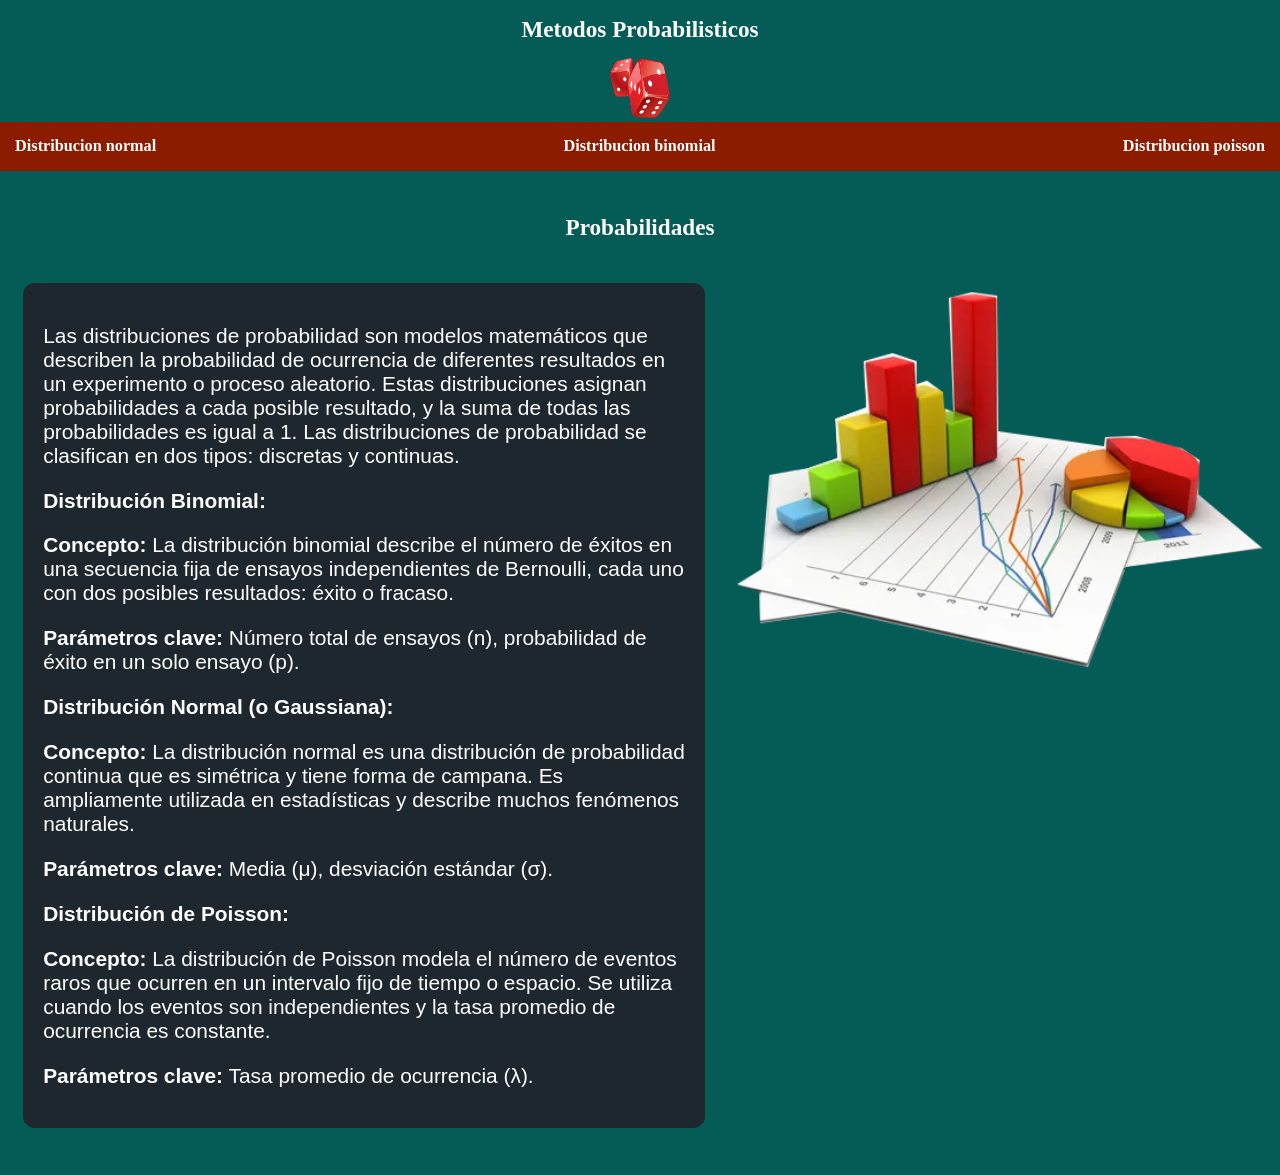
==== index.html @ 98643dde "Add files via upload" ====
<!DOCTYPE html>
<html lang="en">
<head>
    <meta charset="UTF-8">
    <meta name="viewport" content="width=device-width, initial-scale=1.0">
    <title>Inicio</title>
    <link href="https://fonts.googleapis.com/css2?family=Krub:wght@400;700&display=swap" rel="stylesheet">
    <link rel="stylesheet" href="css/normalize.css">
    <link href="css/styles.css" rel="stylesheet">

</head>

<body>
    <header>

        <h1>Metodos Probabilisticos</h1> 
        <a class="titulo" href="inicio.html">
            <img src="images/pngwing.com.png" height="60px" width="60px"></a>
    </header>

    <nav class="navegacion">
        <a  href="normal.html">Distribucion normal</a>
        <a  href="binomial.html">Distribucion binomial</a>
        <a  href="poisson.html">Distribucion poisson</a>

    </nav>

    <main class="contenedor">
        <h2>Probabilidades</h2>

    <div class="contenido">
        <div class="contenido__division" style="background-color: #1e272e; color: #ffffff; padding: 20px; margin-bottom: 4rem; border-radius: 1rem;">
            <p>Las distribuciones de probabilidad son modelos matemáticos que describen la probabilidad de ocurrencia de diferentes resultados en un experimento o proceso aleatorio. Estas distribuciones asignan probabilidades a cada posible resultado, y la suma de todas las probabilidades es igual a 1. Las distribuciones de probabilidad se clasifican en dos tipos: discretas y continuas.</p>
        
            <p><strong>Distribución Binomial:</strong></p>
            <p><strong>Concepto:</strong> La distribución binomial describe el número de éxitos en una secuencia fija de ensayos independientes de Bernoulli, cada uno con dos posibles resultados: éxito o fracaso.</p>
            <p><strong>Parámetros clave:</strong> Número total de ensayos (n), probabilidad de éxito en un solo ensayo (p).</p>
        
            <p><strong>Distribución Normal (o Gaussiana):</strong></p>
            <p><strong>Concepto:</strong> La distribución normal es una distribución de probabilidad continua que es simétrica y tiene forma de campana. Es ampliamente utilizada en estadísticas y describe muchos fenómenos naturales.</p>
            <p><strong>Parámetros clave:</strong> Media (μ), desviación estándar (σ).</p>
        
            <p><strong>Distribución de Poisson:</strong></p>
            <p><strong>Concepto:</strong> La distribución de Poisson modela el número de eventos raros que ocurren en un intervalo fijo de tiempo o espacio. Se utiliza cuando los eventos son independientes y la tasa promedio de ocurrencia es constante.</p>
            <p><strong>Parámetros clave:</strong> Tasa promedio de ocurrencia (λ).</p>
        </div>
        
        <img class="imagen__contenido" src="images/image.png" alt="imagen de probabilidad" height="400px" width="400px"  >
    </div>
</main>

    
</body>
</html>
---- css/styles.css ----
:root{
    --blanco:#ffffff;
}
header
{
    text-align: center;
    color: var(--blanco);
}


.navegacion{
    display: flex;
    justify-content: space-between;
    background-color: rgb(139, 28, 0);
}
a{
    color: var(--blanco);
    text-decoration: none;
    font-size: 1.4rem;
    font-weight: bold;
    padding: 1.3rem;
}
.navegacion a:hover{
    background-color: rgb(17, 60, 155);

}

*, *:before, *:after {
    box-sizing: inherit;
}
html{
    background-color: rgb(5, 92, 87);
    box-sizing: border-box;
    font-size: 72.5%; 
}
.contenedor{
    max-width: 120rem;
    margin: 0 auto;
}
h2{
    padding: 2rem;
    text-align: center;
    color: var(--blanco);
    font-size: 2rem;
    font-weight: bold;
}
p{
    font-size: 1.8rem;
    font-family: Arial, Helvetica, sans-serif;
}
.imagen__contenido{
    width: 100%;
}
.interme{
    position: relative;
    margin-bottom: 2rem;
}
.contenido{
    display: grid;
    grid-template-columns: repeat(2, auto);
}
@media (min-width: 768px){
    .contenido{
        grid-template-columns: repeat(1, 1fr);
        column-gap: 2rem;
    }
}
.imagen__contenido{
    grid-row: 1 / 2;
}
.contenido{
    margin-left: 2rem;
}
@media (min-width:768px){
    .imagen__contenido{
        grid-column:2 / 3 ;
    }
}

/* NORMAL */
.sombra{
    box-shadow: 0px 5px 15px 0px;
    border-radius: 1rem;
    margin: 0 auto;
    max-width: 50%;
}
.sombra h3{
    text-align: center;
    padding: 2rem;
    font-size: 2rem;
}

.normal{
    background-color: #fff;
    border-radius: 8px;
    box-shadow: 0 2px 4px rgba(0, 0, 0, 0.1);
    padding: 20px;
    text-align: center;

}
.normalcon{
    margin: 15px 0;
    line-height: 1.5;
}

#calculadora-normal {
    padding: 1rem;
    margin-bottom: 5rem;
    display: flex;
    font-weight: 600;
    flex-direction: column;
}


#calculadora-normal label {
    display: block;
    margin-bottom: 5px;
    color: #111010;
}

#calculadora-normal input {
    width: 100%;
    padding: 8px;
    margin-bottom: 15px;
    box-sizing: border-box;
}
#resultado-normal {
    margin-top: 15px;
    font-weight: bold;
}
/*BINOMIAL */
.binomial {
    background-color: #fff;
    border-radius: 8px;
    box-shadow: 0 2px 4px rgba(0, 0, 0, 0.1);
    padding: 20px;
    text-align: center;
}

.binomial h3 {
    color: #020202;
}

#calculadora-binomial {
    padding: 1rem;
    margin-bottom: 5rem;
    display: flex;
    font-weight: 600;
    flex-direction: column;
}

.binomialcon p {
    margin: 15px 0;
    line-height: 1.5;
}

#calculadora-binomial label {
    display: block;
    margin-bottom: 5px;
    color: #111010;
}

#calculadora-binomial input {
    width: 100%;
    padding: 8px;
    margin-bottom: 15px;
    box-sizing: border-box;
}
#resultado-binomial {
    margin-top: 15px;
    font-weight: bold;
}


/*POISSON */
.poisson{
    padding: 20px;
    margin: 20px;
}
#calculadora-poisson{
    padding: 1rem;
    margin-bottom: 5rem;
    display: flex;
    font-weight: 600;
    flex-direction: column;
}
button{
    background-color:#afa9a9;
    padding: 1rem;
    color: black;
    font-size: 1.3rem;
    font-weight: 700;

}
label{
    padding: 1.3rem;
    font-size: 1.6rem;
    color: var(--blanco);
    font-weight: 600;
}
#calculadora-poisson {
    background-color: #fff;
    border-radius: 8px;
    box-shadow: 0 2px 4px rgba(0, 0, 0, 0.1);
    padding: 20px;
    text-align: center;
}

#calculadora-poisson label {
    display: block;
    margin-bottom: 5px;
    color: #333;
}

#calculadora-poisson input {
    width: 100%;
    padding: 8px;
    margin-bottom: 15px;
    box-sizing: border-box;
}
.boton {
    background-color: #4caf50;
    color: #fff;
    border: none;
    padding: 10px 20px;
    text-align: center;
    text-decoration: none;
    display: inline-block;
    font-size: 16px;
    border-radius: 4px;
    cursor: pointer;
}

#resultado-poisson {
    margin-top: 15px;
    font-weight: bold;
}
/*//////////*/
.poisson {
    background-color: #fff;
    border-radius: 8px;
    box-shadow: 0 2px 4px rgba(0, 0, 0, 0.1);
    padding: 20px;
    text-align: center;
}

.poisson h3 {
    color: #333;
}

.poisocon p {
    margin: 15px 0;
    line-height: 1.5;
}
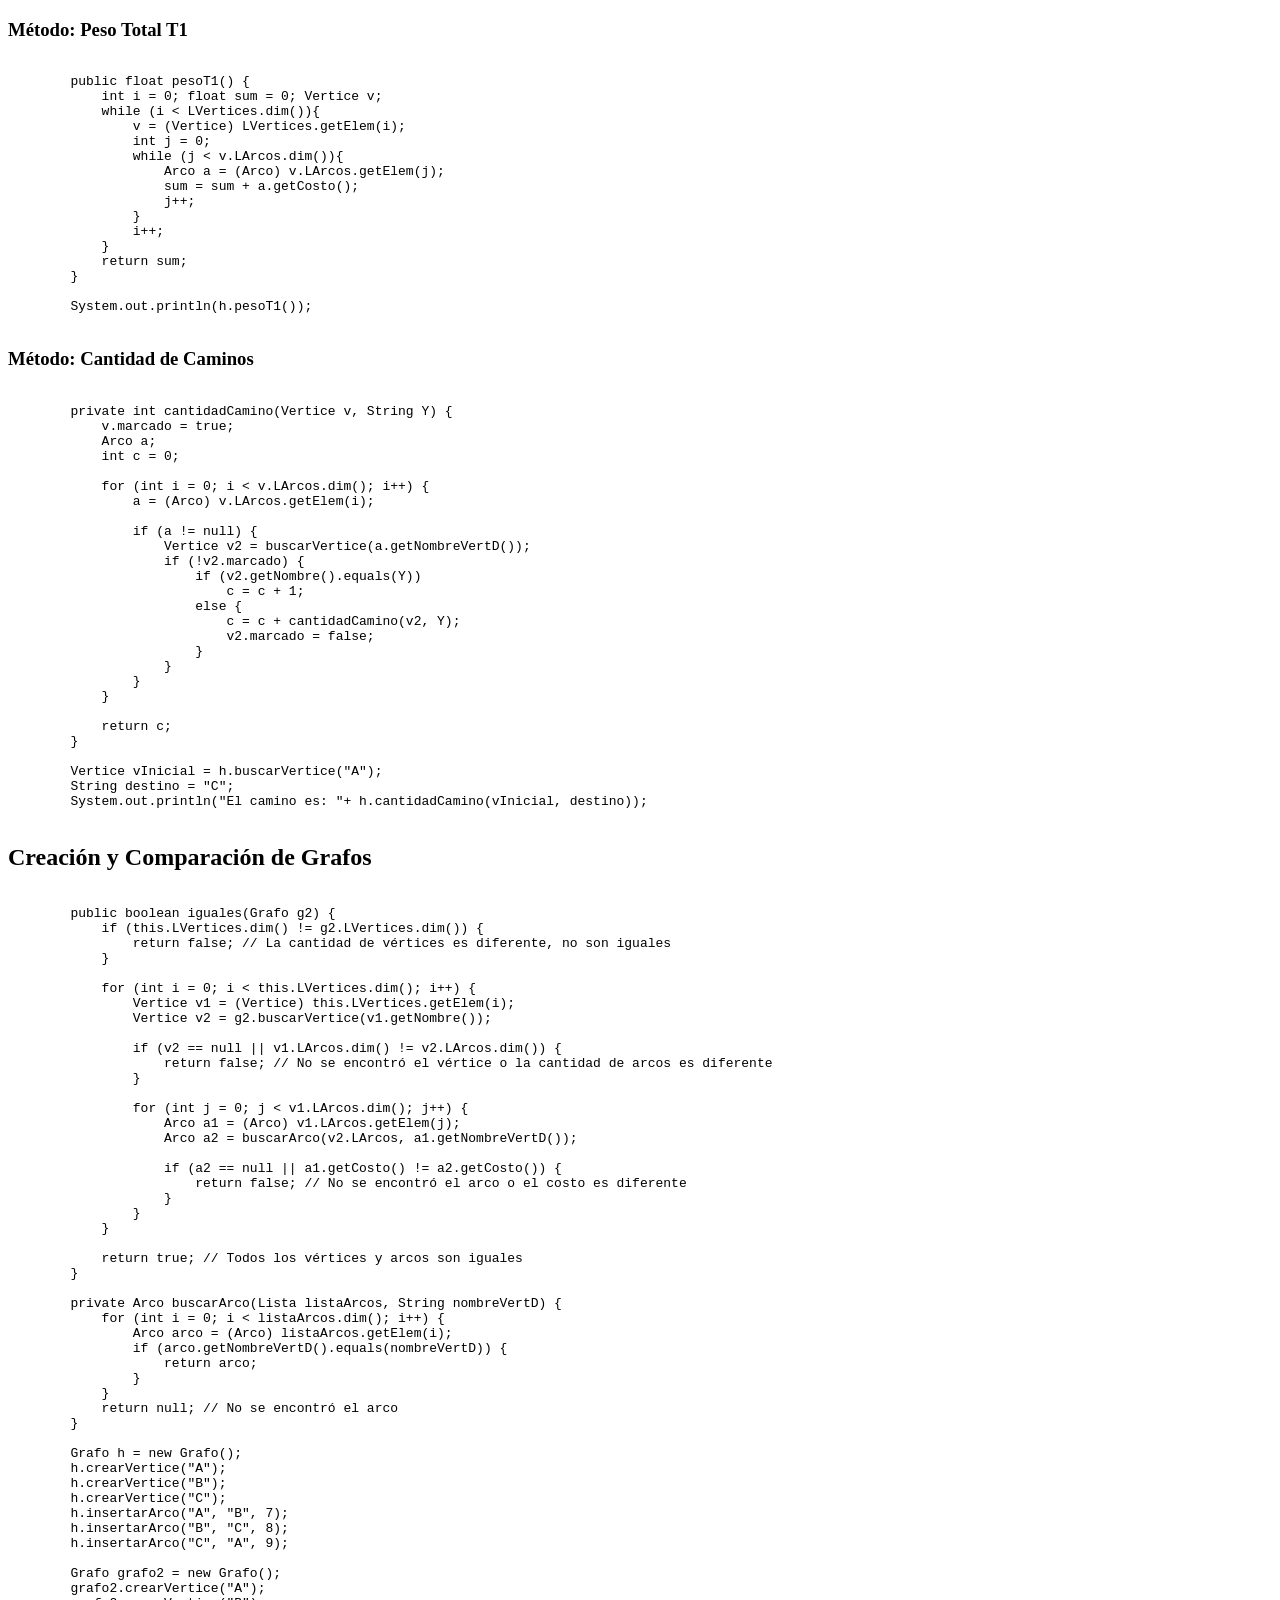
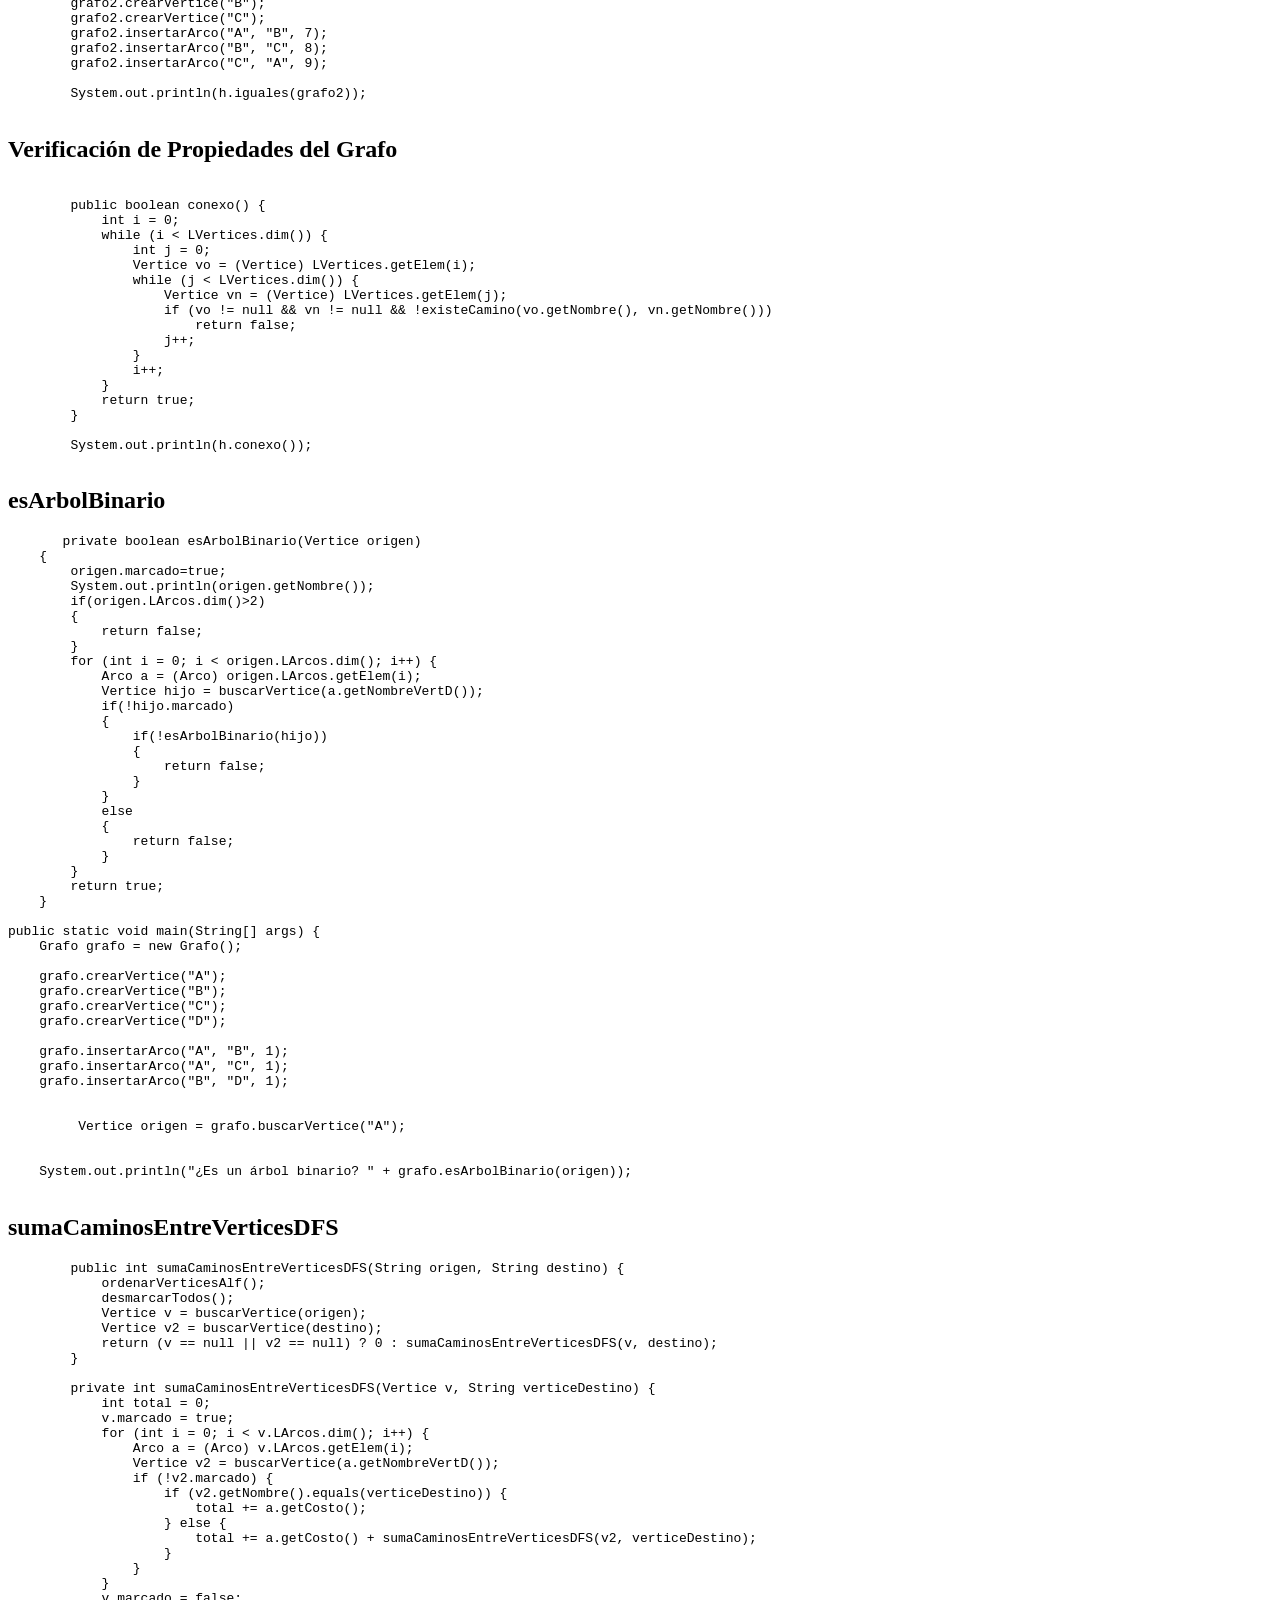
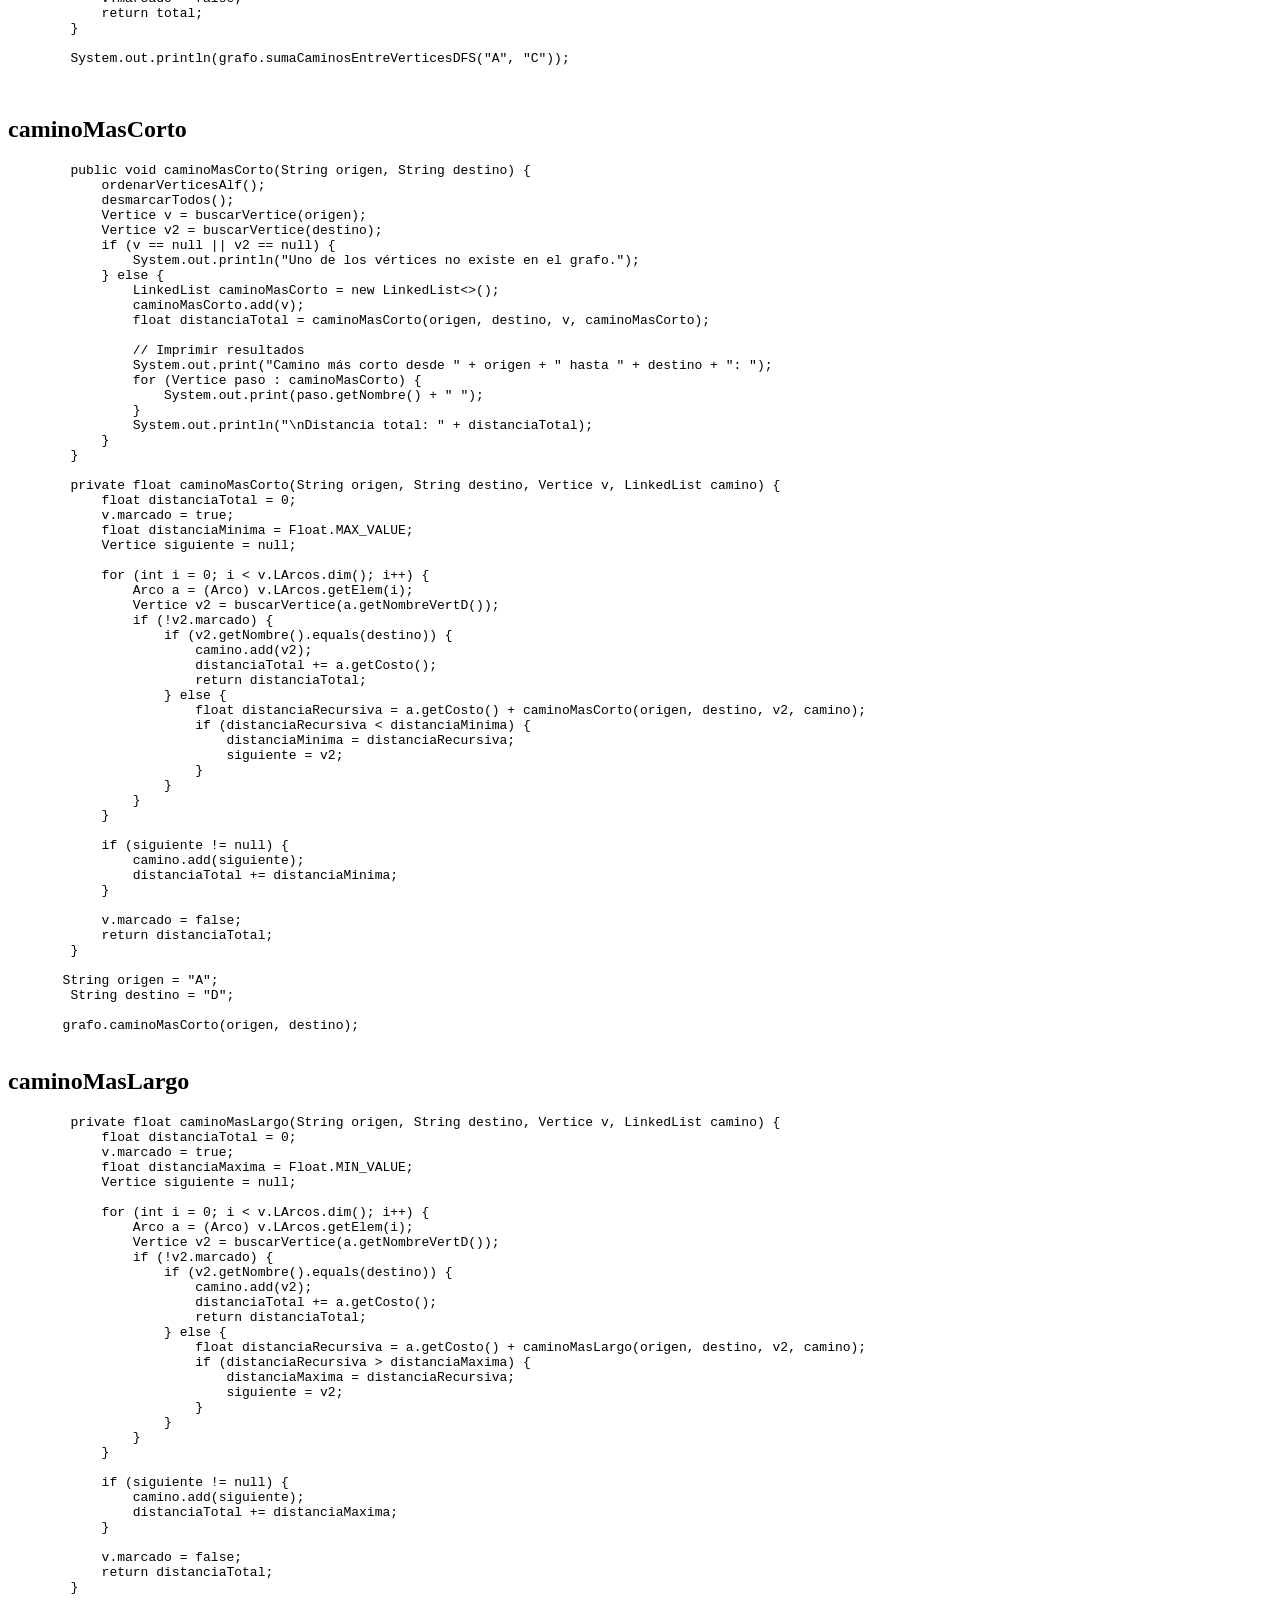
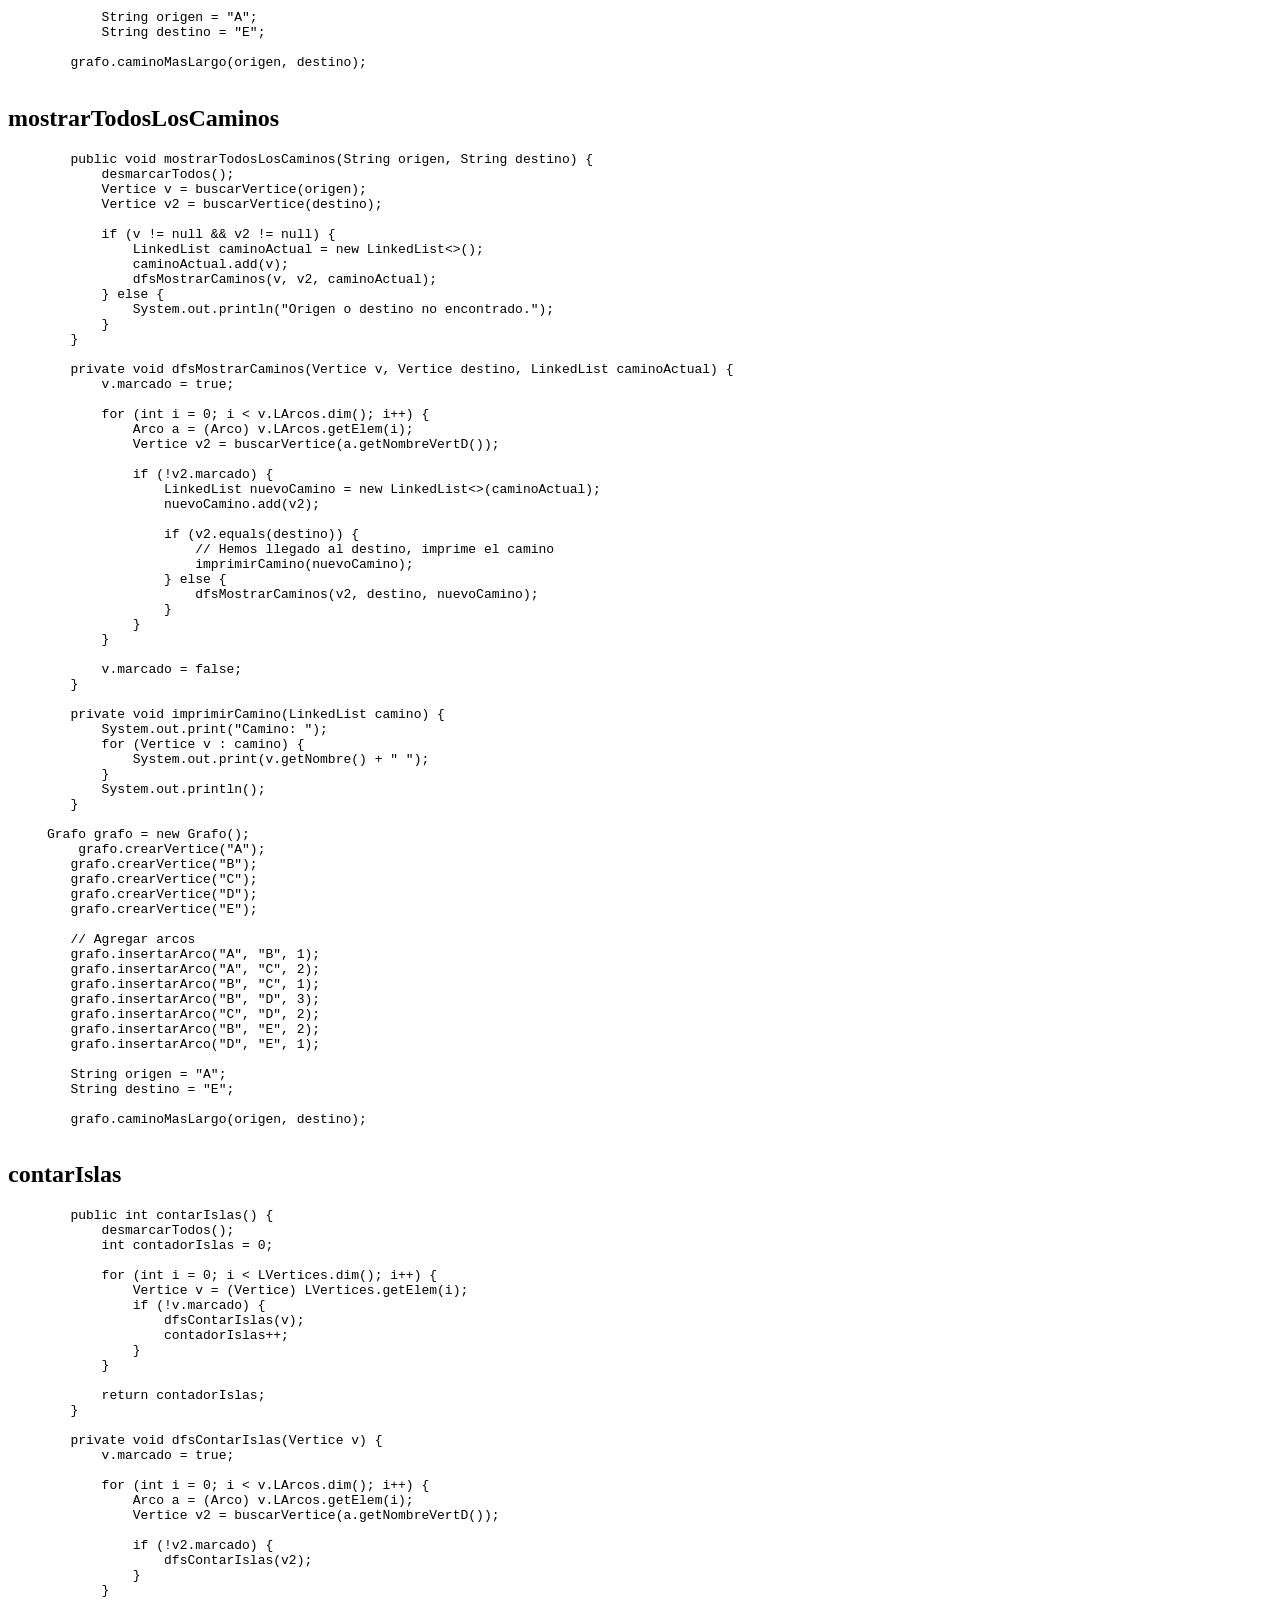
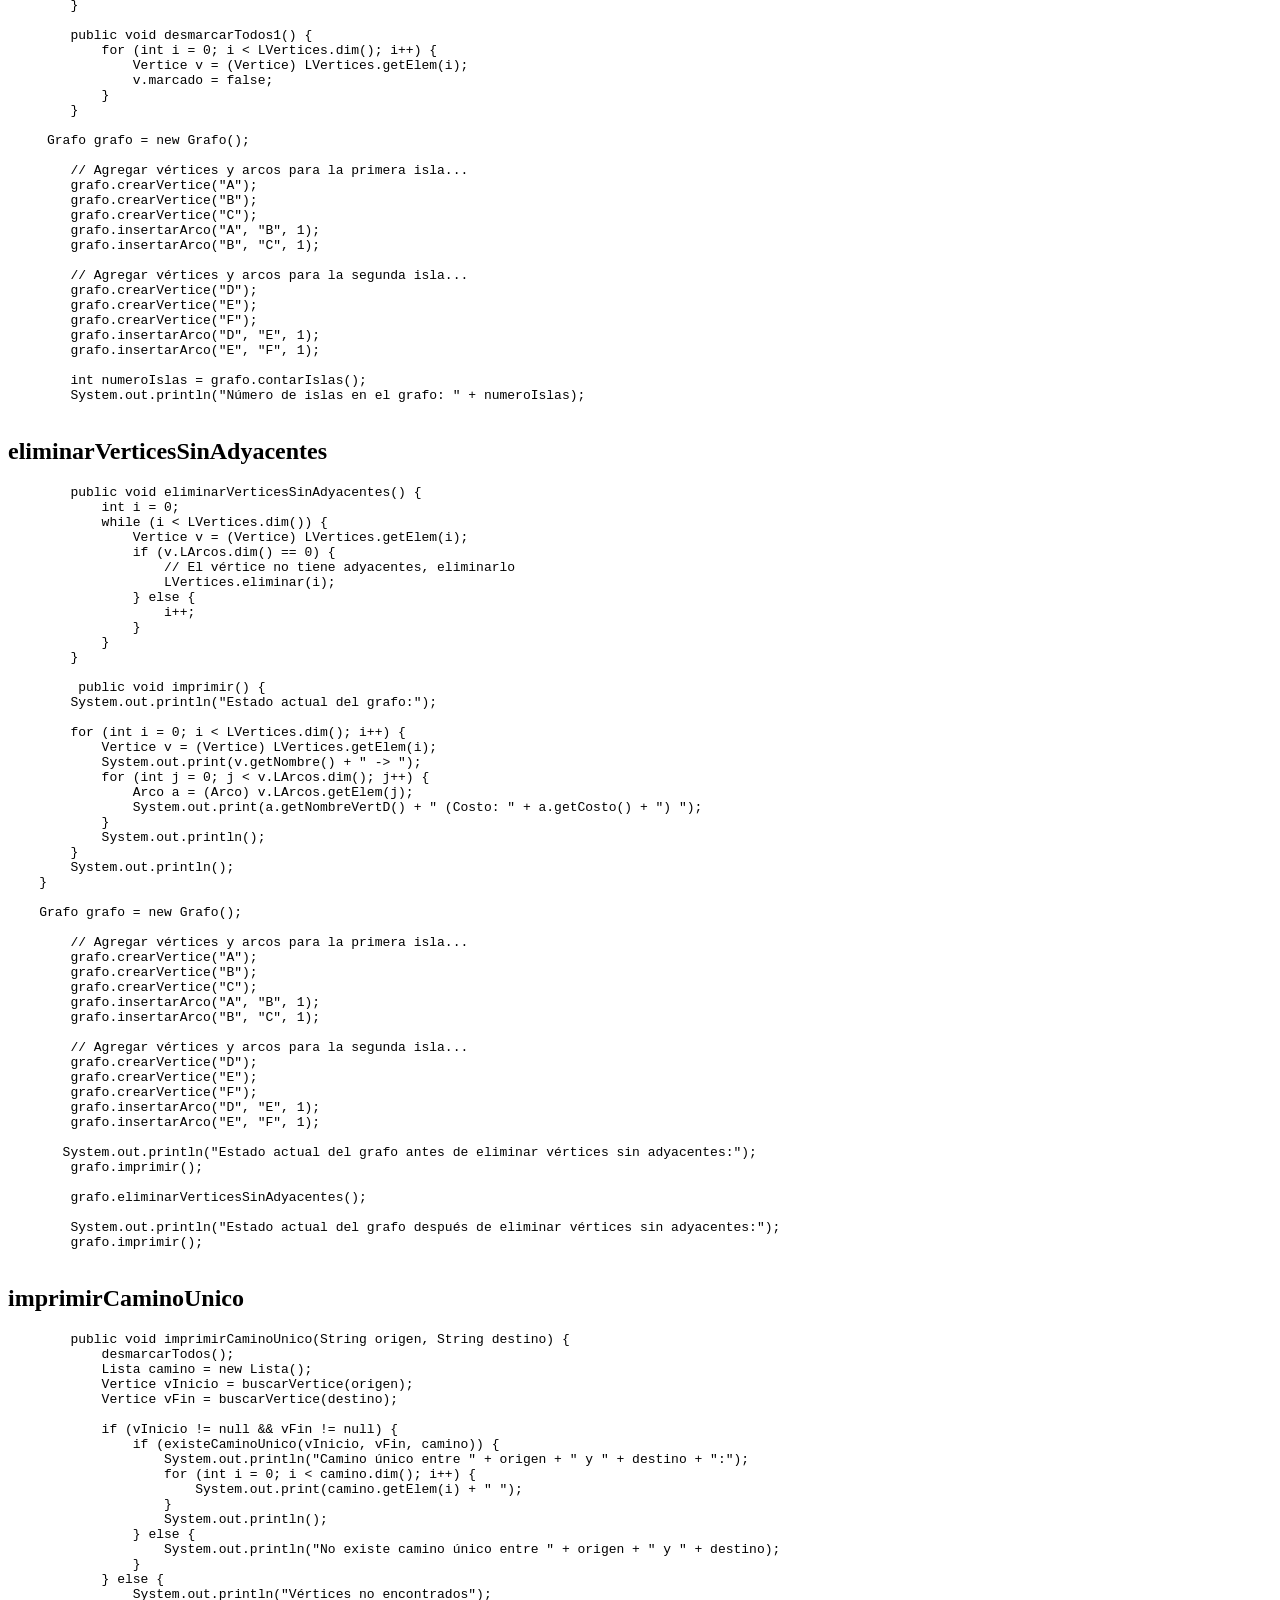
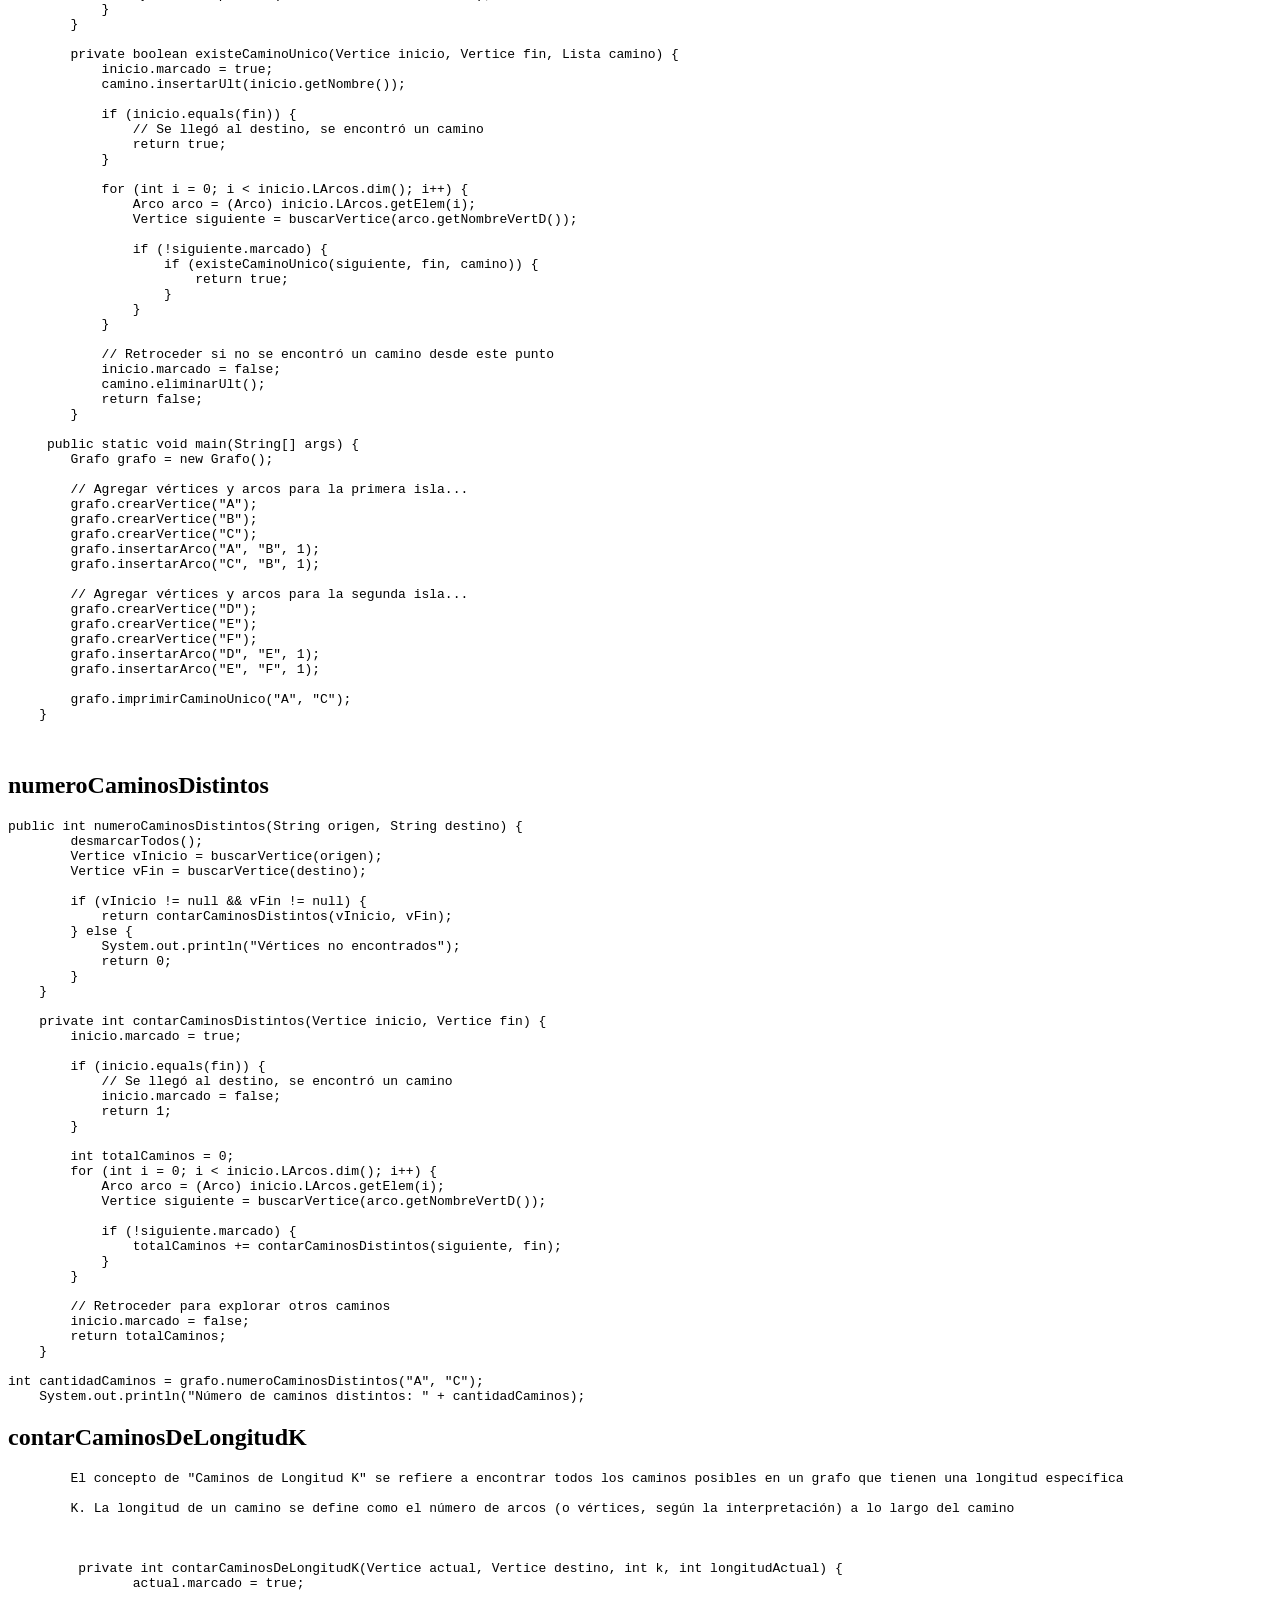
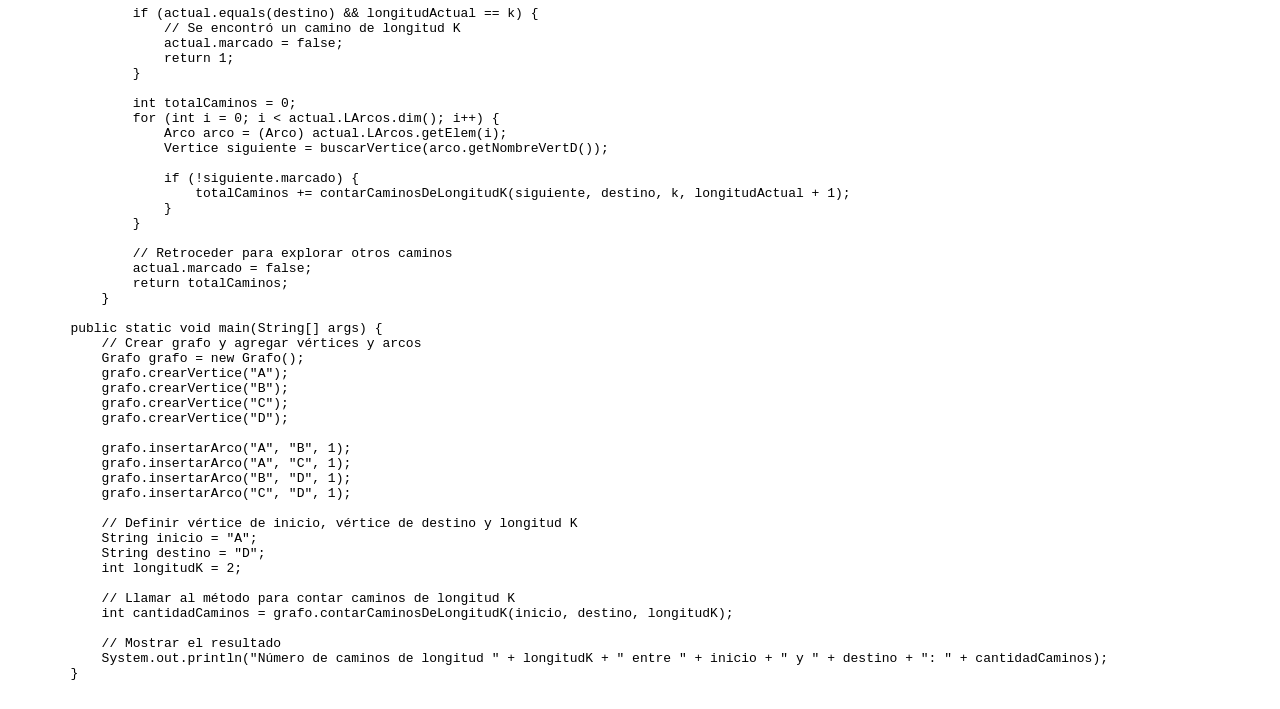
==== commit b76eda79: "Add files via upload" ====
--- a/index.html
+++ b/index.html
@@ -1,54 +1,683 @@
-<!DOCTYPE html>
-<html lang="en">
-<head>
-    <meta charset="UTF-8">
-    <meta name="viewport" content="width=device-width, initial-scale=1.0">
-    <title>Inicio</title>
-    <link href="https://fonts.googleapis.com/css2?family=Krub:wght@400;700&display=swap" rel="stylesheet">
-    <link rel="stylesheet" href="css/normalize.css">
-    <link href="css/styles.css" rel="stylesheet">
-
-</head>
-
-<body>
-    <header>
-
-        <h1>Metodos Probabilisticos</h1> 
-        <a class="titulo" href="inicio.html">
-            <img src="images/pngwing.com.png" height="60px" width="60px"></a>
-    </header>
-
-    <nav class="navegacion">
-        <a  href="normal.html">Distribucion normal</a>
-        <a  href="binomial.html">Distribucion binomial</a>
-        <a  href="poisson.html">Distribucion poisson</a>
-
-    </nav>
-
-    <main class="contenedor">
-        <h2>Probabilidades</h2>
-
-    <div class="contenido">
-        <div class="contenido__division" style="background-color: #1e272e; color: #ffffff; padding: 20px; margin-bottom: 4rem; border-radius: 1rem;">
-            <p>Las distribuciones de probabilidad son modelos matemáticos que describen la probabilidad de ocurrencia de diferentes resultados en un experimento o proceso aleatorio. Estas distribuciones asignan probabilidades a cada posible resultado, y la suma de todas las probabilidades es igual a 1. Las distribuciones de probabilidad se clasifican en dos tipos: discretas y continuas.</p>
-        
-            <p><strong>Distribución Binomial:</strong></p>
-            <p><strong>Concepto:</strong> La distribución binomial describe el número de éxitos en una secuencia fija de ensayos independientes de Bernoulli, cada uno con dos posibles resultados: éxito o fracaso.</p>
-            <p><strong>Parámetros clave:</strong> Número total de ensayos (n), probabilidad de éxito en un solo ensayo (p).</p>
-        
-            <p><strong>Distribución Normal (o Gaussiana):</strong></p>
-            <p><strong>Concepto:</strong> La distribución normal es una distribución de probabilidad continua que es simétrica y tiene forma de campana. Es ampliamente utilizada en estadísticas y describe muchos fenómenos naturales.</p>
-            <p><strong>Parámetros clave:</strong> Media (μ), desviación estándar (σ).</p>
-        
-            <p><strong>Distribución de Poisson:</strong></p>
-            <p><strong>Concepto:</strong> La distribución de Poisson modela el número de eventos raros que ocurren en un intervalo fijo de tiempo o espacio. Se utiliza cuando los eventos son independientes y la tasa promedio de ocurrencia es constante.</p>
-            <p><strong>Parámetros clave:</strong> Tasa promedio de ocurrencia (λ).</p>
-        </div>
-        
-        <img class="imagen__contenido" src="images/image.png" alt="imagen de probabilidad" height="400px" width="400px"  >
-    </div>
-</main>
-
-    
-</body>
+<!DOCTYPE html>
+<html lang="en">
+<head>
+    <meta charset="UTF-8">
+    <meta name="viewport" content="width=device-width, initial-scale=1.0">
+    <title>Document</title>
+</head>
+<body>
+    
+
+    <h3>Método: Peso Total T1</h3>
+    <pre>
+        <!-- Código del método pesoT1 -->
+        public float pesoT1() {
+            int i = 0; float sum = 0; Vertice v;
+            while (i < LVertices.dim()){
+                v = (Vertice) LVertices.getElem(i);
+                int j = 0;
+                while (j < v.LArcos.dim()){
+                    Arco a = (Arco) v.LArcos.getElem(j);
+                    sum = sum + a.getCosto();
+                    j++;
+                }
+                i++;
+            }
+            return sum;
+        }
+
+        System.out.println(h.pesoT1());
+    </pre>
+
+    <h3>Método: Cantidad de Caminos</h3>
+    <pre>
+        <!-- Código del método cantidadCamino -->
+        private int cantidadCamino(Vertice v, String Y) {
+            v.marcado = true;
+            Arco a;
+            int c = 0;
+
+            for (int i = 0; i < v.LArcos.dim(); i++) {
+                a = (Arco) v.LArcos.getElem(i);
+
+                if (a != null) {
+                    Vertice v2 = buscarVertice(a.getNombreVertD());
+                    if (!v2.marcado) {
+                        if (v2.getNombre().equals(Y))
+                            c = c + 1;
+                        else {
+                            c = c + cantidadCamino(v2, Y);
+                            v2.marcado = false;
+                        }
+                    }
+                }
+            }
+
+            return c;
+        }
+
+        Vertice vInicial = h.buscarVertice("A");
+        String destino = "C";
+        System.out.println("El camino es: "+ h.cantidadCamino(vInicial, destino));
+    </pre>
+
+    <!-- Otros métodos y operaciones en el grafo -->
+
+    <h2>Creación y Comparación de Grafos</h2>
+
+    <pre>
+        <!-- Código de creación y comparación de grafos -->
+        public boolean iguales(Grafo g2) {
+            if (this.LVertices.dim() != g2.LVertices.dim()) {
+                return false; // La cantidad de vértices es diferente, no son iguales
+            }
+        
+            for (int i = 0; i < this.LVertices.dim(); i++) {
+                Vertice v1 = (Vertice) this.LVertices.getElem(i);
+                Vertice v2 = g2.buscarVertice(v1.getNombre());
+        
+                if (v2 == null || v1.LArcos.dim() != v2.LArcos.dim()) {
+                    return false; // No se encontró el vértice o la cantidad de arcos es diferente
+                }
+        
+                for (int j = 0; j < v1.LArcos.dim(); j++) {
+                    Arco a1 = (Arco) v1.LArcos.getElem(j);
+                    Arco a2 = buscarArco(v2.LArcos, a1.getNombreVertD());
+        
+                    if (a2 == null || a1.getCosto() != a2.getCosto()) {
+                        return false; // No se encontró el arco o el costo es diferente
+                    }
+                }
+            }
+        
+            return true; // Todos los vértices y arcos son iguales
+        }
+        
+        private Arco buscarArco(Lista listaArcos, String nombreVertD) {
+            for (int i = 0; i < listaArcos.dim(); i++) {
+                Arco arco = (Arco) listaArcos.getElem(i);
+                if (arco.getNombreVertD().equals(nombreVertD)) {
+                    return arco;
+                }
+            }
+            return null; // No se encontró el arco
+        }
+
+        Grafo h = new Grafo();
+        h.crearVertice("A");
+        h.crearVertice("B");
+        h.crearVertice("C");
+        h.insertarArco("A", "B", 7);
+        h.insertarArco("B", "C", 8);
+        h.insertarArco("C", "A", 9);
+
+        Grafo grafo2 = new Grafo();
+        grafo2.crearVertice("A");
+        grafo2.crearVertice("B");
+        grafo2.crearVertice("C");
+        grafo2.insertarArco("A", "B", 7);
+        grafo2.insertarArco("B", "C", 8);
+        grafo2.insertarArco("C", "A", 9);
+
+        System.out.println(h.iguales(grafo2));
+    </pre>
+
+    <!-- Otros bloques de código -->
+
+    <h2>Verificación de Propiedades del Grafo</h2>
+
+    <pre>
+        <!-- Código para verificar propiedades del grafo -->
+        public boolean conexo() {
+            int i = 0;
+            while (i < LVertices.dim()) {
+                int j = 0;
+                Vertice vo = (Vertice) LVertices.getElem(i);
+                while (j < LVertices.dim()) {
+                    Vertice vn = (Vertice) LVertices.getElem(j);
+                    if (vo != null && vn != null && !existeCamino(vo.getNombre(), vn.getNombre()))
+                        return false;
+                    j++;
+                }
+                i++;
+            }
+            return true;
+        }
+
+        System.out.println(h.conexo());
+    </pre>
+
+    <h2>esArbolBinario</h2>
+    <pre>
+       private boolean esArbolBinario(Vertice origen)
+    {
+        origen.marcado=true;
+        System.out.println(origen.getNombre());
+        if(origen.LArcos.dim()>2)
+        {
+            return false;
+        }
+        for (int i = 0; i < origen.LArcos.dim(); i++) {
+            Arco a = (Arco) origen.LArcos.getElem(i);
+            Vertice hijo = buscarVertice(a.getNombreVertD());
+            if(!hijo.marcado)
+            {
+                if(!esArbolBinario(hijo))
+                {
+                    return false;
+                }
+            }
+            else
+            {
+                return false;
+            }
+        }
+        return true;
+    }
+
+public static void main(String[] args) {
+    Grafo grafo = new Grafo();
+
+    grafo.crearVertice("A");
+    grafo.crearVertice("B");
+    grafo.crearVertice("C");
+    grafo.crearVertice("D");
+
+    grafo.insertarArco("A", "B", 1);
+    grafo.insertarArco("A", "C", 1);
+    grafo.insertarArco("B", "D", 1);
+
+       
+         Vertice origen = grafo.buscarVertice("A");
+
+  
+    System.out.println("¿Es un árbol binario? " + grafo.esArbolBinario(origen)); 
+    </pre>
+
+    <h2>sumaCaminosEntreVerticesDFS</h2>
+    <pre>
+        public int sumaCaminosEntreVerticesDFS(String origen, String destino) {
+            ordenarVerticesAlf();
+            desmarcarTodos();
+            Vertice v = buscarVertice(origen);
+            Vertice v2 = buscarVertice(destino);
+            return (v == null || v2 == null) ? 0 : sumaCaminosEntreVerticesDFS(v, destino);
+        }
+        
+        private int sumaCaminosEntreVerticesDFS(Vertice v, String verticeDestino) {
+            int total = 0;
+            v.marcado = true;
+            for (int i = 0; i < v.LArcos.dim(); i++) {
+                Arco a = (Arco) v.LArcos.getElem(i);
+                Vertice v2 = buscarVertice(a.getNombreVertD());
+                if (!v2.marcado) {
+                    if (v2.getNombre().equals(verticeDestino)) {
+                        total += a.getCosto();
+                    } else {
+                        total += a.getCosto() + sumaCaminosEntreVerticesDFS(v2, verticeDestino);
+                    }
+                }
+            }
+            v.marcado = false;
+            return total;
+        }
+        
+        System.out.println(grafo.sumaCaminosEntreVerticesDFS("A", "C"));
+        
+    </pre>
+
+    <h2>caminoMasCorto</h2>
+    <pre>
+        public void caminoMasCorto(String origen, String destino) {
+            ordenarVerticesAlf();
+            desmarcarTodos();
+            Vertice v = buscarVertice(origen);
+            Vertice v2 = buscarVertice(destino);
+            if (v == null || v2 == null) {
+                System.out.println("Uno de los vértices no existe en el grafo.");
+            } else {
+                LinkedList<Vertice> caminoMasCorto = new LinkedList<>();
+                caminoMasCorto.add(v);
+                float distanciaTotal = caminoMasCorto(origen, destino, v, caminoMasCorto);
+                
+                // Imprimir resultados
+                System.out.print("Camino más corto desde " + origen + " hasta " + destino + ": ");
+                for (Vertice paso : caminoMasCorto) {
+                    System.out.print(paso.getNombre() + " ");
+                }
+                System.out.println("\nDistancia total: " + distanciaTotal);
+            }
+        }
+    
+        private float caminoMasCorto(String origen, String destino, Vertice v, LinkedList<Vertice> camino) {
+            float distanciaTotal = 0;
+            v.marcado = true;
+            float distanciaMinima = Float.MAX_VALUE;
+            Vertice siguiente = null;
+    
+            for (int i = 0; i < v.LArcos.dim(); i++) {
+                Arco a = (Arco) v.LArcos.getElem(i);
+                Vertice v2 = buscarVertice(a.getNombreVertD());
+                if (!v2.marcado) {
+                    if (v2.getNombre().equals(destino)) {
+                        camino.add(v2);
+                        distanciaTotal += a.getCosto();
+                        return distanciaTotal;
+                    } else {
+                        float distanciaRecursiva = a.getCosto() + caminoMasCorto(origen, destino, v2, camino);
+                        if (distanciaRecursiva < distanciaMinima) {
+                            distanciaMinima = distanciaRecursiva;
+                            siguiente = v2;
+                        }
+                    }
+                }
+            }
+    
+            if (siguiente != null) {
+                camino.add(siguiente);
+                distanciaTotal += distanciaMinima;
+            }
+    
+            v.marcado = false;
+            return distanciaTotal;
+        }
+    
+       String origen = "A";
+        String destino = "D";
+    
+       grafo.caminoMasCorto(origen, destino);
+    </pre> 
+
+    <h2>caminoMasLargo</h2>
+    <pre>
+        private float caminoMasLargo(String origen, String destino, Vertice v, LinkedList<Vertice> camino) {
+            float distanciaTotal = 0;
+            v.marcado = true;
+            float distanciaMaxima = Float.MIN_VALUE;
+            Vertice siguiente = null;
+    
+            for (int i = 0; i < v.LArcos.dim(); i++) {
+                Arco a = (Arco) v.LArcos.getElem(i);
+                Vertice v2 = buscarVertice(a.getNombreVertD());
+                if (!v2.marcado) {
+                    if (v2.getNombre().equals(destino)) {
+                        camino.add(v2);
+                        distanciaTotal += a.getCosto();
+                        return distanciaTotal;
+                    } else {
+                        float distanciaRecursiva = a.getCosto() + caminoMasLargo(origen, destino, v2, camino);
+                        if (distanciaRecursiva > distanciaMaxima) {
+                            distanciaMaxima = distanciaRecursiva;
+                            siguiente = v2;
+                        }
+                    }
+                }
+            }
+    
+            if (siguiente != null) {
+                camino.add(siguiente);
+                distanciaTotal += distanciaMaxima;
+            }
+    
+            v.marcado = false;
+            return distanciaTotal;
+        }
+    
+            String origen = "A";
+            String destino = "E";
+    
+        grafo.caminoMasLargo(origen, destino);
+    </pre>
+
+    <h2>mostrarTodosLosCaminos</h2>
+    <pre>
+        public void mostrarTodosLosCaminos(String origen, String destino) {
+            desmarcarTodos();
+            Vertice v = buscarVertice(origen);
+            Vertice v2 = buscarVertice(destino);
+    
+            if (v != null && v2 != null) {
+                LinkedList<Vertice> caminoActual = new LinkedList<>();
+                caminoActual.add(v);
+                dfsMostrarCaminos(v, v2, caminoActual);
+            } else {
+                System.out.println("Origen o destino no encontrado.");
+            }
+        }
+    
+        private void dfsMostrarCaminos(Vertice v, Vertice destino, LinkedList<Vertice> caminoActual) {
+            v.marcado = true;
+    
+            for (int i = 0; i < v.LArcos.dim(); i++) {
+                Arco a = (Arco) v.LArcos.getElem(i);
+                Vertice v2 = buscarVertice(a.getNombreVertD());
+    
+                if (!v2.marcado) {
+                    LinkedList<Vertice> nuevoCamino = new LinkedList<>(caminoActual);
+                    nuevoCamino.add(v2);
+    
+                    if (v2.equals(destino)) {
+                        // Hemos llegado al destino, imprime el camino
+                        imprimirCamino(nuevoCamino);
+                    } else {
+                        dfsMostrarCaminos(v2, destino, nuevoCamino);
+                    }
+                }
+            }
+    
+            v.marcado = false;
+        }
+    
+        private void imprimirCamino(LinkedList<Vertice> camino) {
+            System.out.print("Camino: ");
+            for (Vertice v : camino) {
+                System.out.print(v.getNombre() + " ");
+            }
+            System.out.println();
+        }
+    
+     Grafo grafo = new Grafo();
+         grafo.crearVertice("A");
+        grafo.crearVertice("B");
+        grafo.crearVertice("C");
+        grafo.crearVertice("D");
+        grafo.crearVertice("E");
+    
+        // Agregar arcos
+        grafo.insertarArco("A", "B", 1);
+        grafo.insertarArco("A", "C", 2);
+        grafo.insertarArco("B", "C", 1);
+        grafo.insertarArco("B", "D", 3);
+        grafo.insertarArco("C", "D", 2);
+        grafo.insertarArco("B", "E", 2);
+        grafo.insertarArco("D", "E", 1);
+    
+        String origen = "A";
+        String destino = "E";
+    
+        grafo.caminoMasLargo(origen, destino); 
+    </pre>
+
+    <h2>contarIslas</h2>
+    <pre>
+        public int contarIslas() {
+            desmarcarTodos();
+            int contadorIslas = 0;
+    
+            for (int i = 0; i < LVertices.dim(); i++) {
+                Vertice v = (Vertice) LVertices.getElem(i);
+                if (!v.marcado) {
+                    dfsContarIslas(v);
+                    contadorIslas++;
+                }
+            }
+    
+            return contadorIslas;
+        }
+    
+        private void dfsContarIslas(Vertice v) {
+            v.marcado = true;
+    
+            for (int i = 0; i < v.LArcos.dim(); i++) {
+                Arco a = (Arco) v.LArcos.getElem(i);
+                Vertice v2 = buscarVertice(a.getNombreVertD());
+    
+                if (!v2.marcado) {
+                    dfsContarIslas(v2);
+                }
+            }
+        }
+    
+        public void desmarcarTodos1() {
+            for (int i = 0; i < LVertices.dim(); i++) {
+                Vertice v = (Vertice) LVertices.getElem(i);
+                v.marcado = false;
+            }
+        }
+    
+     Grafo grafo = new Grafo();
+        
+        // Agregar vértices y arcos para la primera isla...
+        grafo.crearVertice("A");
+        grafo.crearVertice("B");
+        grafo.crearVertice("C");
+        grafo.insertarArco("A", "B", 1);
+        grafo.insertarArco("B", "C", 1);
+    
+        // Agregar vértices y arcos para la segunda isla...
+        grafo.crearVertice("D");
+        grafo.crearVertice("E");
+        grafo.crearVertice("F");
+        grafo.insertarArco("D", "E", 1);
+        grafo.insertarArco("E", "F", 1);
+    
+        int numeroIslas = grafo.contarIslas();
+        System.out.println("Número de islas en el grafo: " + numeroIslas);
+    </pre>
+
+    <h2>eliminarVerticesSinAdyacentes</h2>
+    <pre>
+        public void eliminarVerticesSinAdyacentes() {
+            int i = 0;
+            while (i < LVertices.dim()) {
+                Vertice v = (Vertice) LVertices.getElem(i);
+                if (v.LArcos.dim() == 0) {
+                    // El vértice no tiene adyacentes, eliminarlo
+                    LVertices.eliminar(i);
+                } else {
+                    i++;
+                }
+            }
+        }
+         
+         public void imprimir() {
+        System.out.println("Estado actual del grafo:");
+    
+        for (int i = 0; i < LVertices.dim(); i++) {
+            Vertice v = (Vertice) LVertices.getElem(i);
+            System.out.print(v.getNombre() + " -> ");
+            for (int j = 0; j < v.LArcos.dim(); j++) {
+                Arco a = (Arco) v.LArcos.getElem(j);
+                System.out.print(a.getNombreVertD() + " (Costo: " + a.getCosto() + ") ");
+            }
+            System.out.println();
+        }
+        System.out.println();
+    }
+    
+    Grafo grafo = new Grafo();
+        
+        // Agregar vértices y arcos para la primera isla...
+        grafo.crearVertice("A");
+        grafo.crearVertice("B");
+        grafo.crearVertice("C");
+        grafo.insertarArco("A", "B", 1);
+        grafo.insertarArco("B", "C", 1);
+    
+        // Agregar vértices y arcos para la segunda isla...
+        grafo.crearVertice("D");
+        grafo.crearVertice("E");
+        grafo.crearVertice("F");
+        grafo.insertarArco("D", "E", 1);
+        grafo.insertarArco("E", "F", 1);
+    
+       System.out.println("Estado actual del grafo antes de eliminar vértices sin adyacentes:");
+        grafo.imprimir();
+    
+        grafo.eliminarVerticesSinAdyacentes();
+    
+        System.out.println("Estado actual del grafo después de eliminar vértices sin adyacentes:");
+        grafo.imprimir();
+    </pre>
+
+    <h2>imprimirCaminoUnico</h2>
+    <pre>
+        public void imprimirCaminoUnico(String origen, String destino) {
+            desmarcarTodos();
+            Lista camino = new Lista();
+            Vertice vInicio = buscarVertice(origen);
+            Vertice vFin = buscarVertice(destino);
+    
+            if (vInicio != null && vFin != null) {
+                if (existeCaminoUnico(vInicio, vFin, camino)) {
+                    System.out.println("Camino único entre " + origen + " y " + destino + ":");
+                    for (int i = 0; i < camino.dim(); i++) {
+                        System.out.print(camino.getElem(i) + " ");
+                    }
+                    System.out.println();
+                } else {
+                    System.out.println("No existe camino único entre " + origen + " y " + destino);
+                }
+            } else {
+                System.out.println("Vértices no encontrados");
+            }
+        }
+    
+        private boolean existeCaminoUnico(Vertice inicio, Vertice fin, Lista camino) {
+            inicio.marcado = true;
+            camino.insertarUlt(inicio.getNombre());
+    
+            if (inicio.equals(fin)) {
+                // Se llegó al destino, se encontró un camino
+                return true;
+            }
+    
+            for (int i = 0; i < inicio.LArcos.dim(); i++) {
+                Arco arco = (Arco) inicio.LArcos.getElem(i);
+                Vertice siguiente = buscarVertice(arco.getNombreVertD());
+    
+                if (!siguiente.marcado) {
+                    if (existeCaminoUnico(siguiente, fin, camino)) {
+                        return true;
+                    }
+                }
+            }
+    
+            // Retroceder si no se encontró un camino desde este punto
+            inicio.marcado = false;
+            camino.eliminarUlt();
+            return false;
+        }
+    
+     public static void main(String[] args) {
+        Grafo grafo = new Grafo();
+        
+        // Agregar vértices y arcos para la primera isla...
+        grafo.crearVertice("A");
+        grafo.crearVertice("B");
+        grafo.crearVertice("C");
+        grafo.insertarArco("A", "B", 1);
+        grafo.insertarArco("C", "B", 1);
+    
+        // Agregar vértices y arcos para la segunda isla...
+        grafo.crearVertice("D");
+        grafo.crearVertice("E");
+        grafo.crearVertice("F");
+        grafo.insertarArco("D", "E", 1);
+        grafo.insertarArco("E", "F", 1);
+    
+        grafo.imprimirCaminoUnico("A", "C");
+    }
+    
+    </pre>
+
+    <h2>numeroCaminosDistintos</h2>
+    <pre>public int numeroCaminosDistintos(String origen, String destino) {
+        desmarcarTodos();
+        Vertice vInicio = buscarVertice(origen);
+        Vertice vFin = buscarVertice(destino);
+
+        if (vInicio != null && vFin != null) {
+            return contarCaminosDistintos(vInicio, vFin);
+        } else {
+            System.out.println("Vértices no encontrados");
+            return 0;
+        }
+    }
+
+    private int contarCaminosDistintos(Vertice inicio, Vertice fin) {
+        inicio.marcado = true;
+
+        if (inicio.equals(fin)) {
+            // Se llegó al destino, se encontró un camino
+            inicio.marcado = false;
+            return 1;
+        }
+
+        int totalCaminos = 0;
+        for (int i = 0; i < inicio.LArcos.dim(); i++) {
+            Arco arco = (Arco) inicio.LArcos.getElem(i);
+            Vertice siguiente = buscarVertice(arco.getNombreVertD());
+
+            if (!siguiente.marcado) {
+                totalCaminos += contarCaminosDistintos(siguiente, fin);
+            }
+        }
+
+        // Retroceder para explorar otros caminos
+        inicio.marcado = false;
+        return totalCaminos;
+    }
+
+int cantidadCaminos = grafo.numeroCaminosDistintos("A", "C");
+    System.out.println("Número de caminos distintos: " + cantidadCaminos);
+</pre>
+    <h2>contarCaminosDeLongitudK</h2>
+    <pre>
+        El concepto de "Caminos de Longitud K" se refiere a encontrar todos los caminos posibles en un grafo que tienen una longitud específica 
+ 
+        K. La longitud de un camino se define como el número de arcos (o vértices, según la interpretación) a lo largo del camino
+        
+        
+        
+         private int contarCaminosDeLongitudK(Vertice actual, Vertice destino, int k, int longitudActual) {
+                actual.marcado = true;
+        
+                if (actual.equals(destino) && longitudActual == k) {
+                    // Se encontró un camino de longitud K
+                    actual.marcado = false;
+                    return 1;
+                }
+        
+                int totalCaminos = 0;
+                for (int i = 0; i < actual.LArcos.dim(); i++) {
+                    Arco arco = (Arco) actual.LArcos.getElem(i);
+                    Vertice siguiente = buscarVertice(arco.getNombreVertD());
+        
+                    if (!siguiente.marcado) {
+                        totalCaminos += contarCaminosDeLongitudK(siguiente, destino, k, longitudActual + 1);
+                    }
+                }
+        
+                // Retroceder para explorar otros caminos
+                actual.marcado = false;
+                return totalCaminos;
+            }
+        
+        public static void main(String[] args) {
+            // Crear grafo y agregar vértices y arcos
+            Grafo grafo = new Grafo();
+            grafo.crearVertice("A");
+            grafo.crearVertice("B");
+            grafo.crearVertice("C");
+            grafo.crearVertice("D");
+        
+            grafo.insertarArco("A", "B", 1);
+            grafo.insertarArco("A", "C", 1);
+            grafo.insertarArco("B", "D", 1);
+            grafo.insertarArco("C", "D", 1);
+        
+            // Definir vértice de inicio, vértice de destino y longitud K
+            String inicio = "A";
+            String destino = "D";
+            int longitudK = 2;
+        
+            // Llamar al método para contar caminos de longitud K
+            int cantidadCaminos = grafo.contarCaminosDeLongitudK(inicio, destino, longitudK);
+        
+            // Mostrar el resultado
+            System.out.println("Número de caminos de longitud " + longitudK + " entre " + inicio + " y " + destino + ": " + cantidadCaminos);
+        } 
+    </pre>
+</body>
 </html>
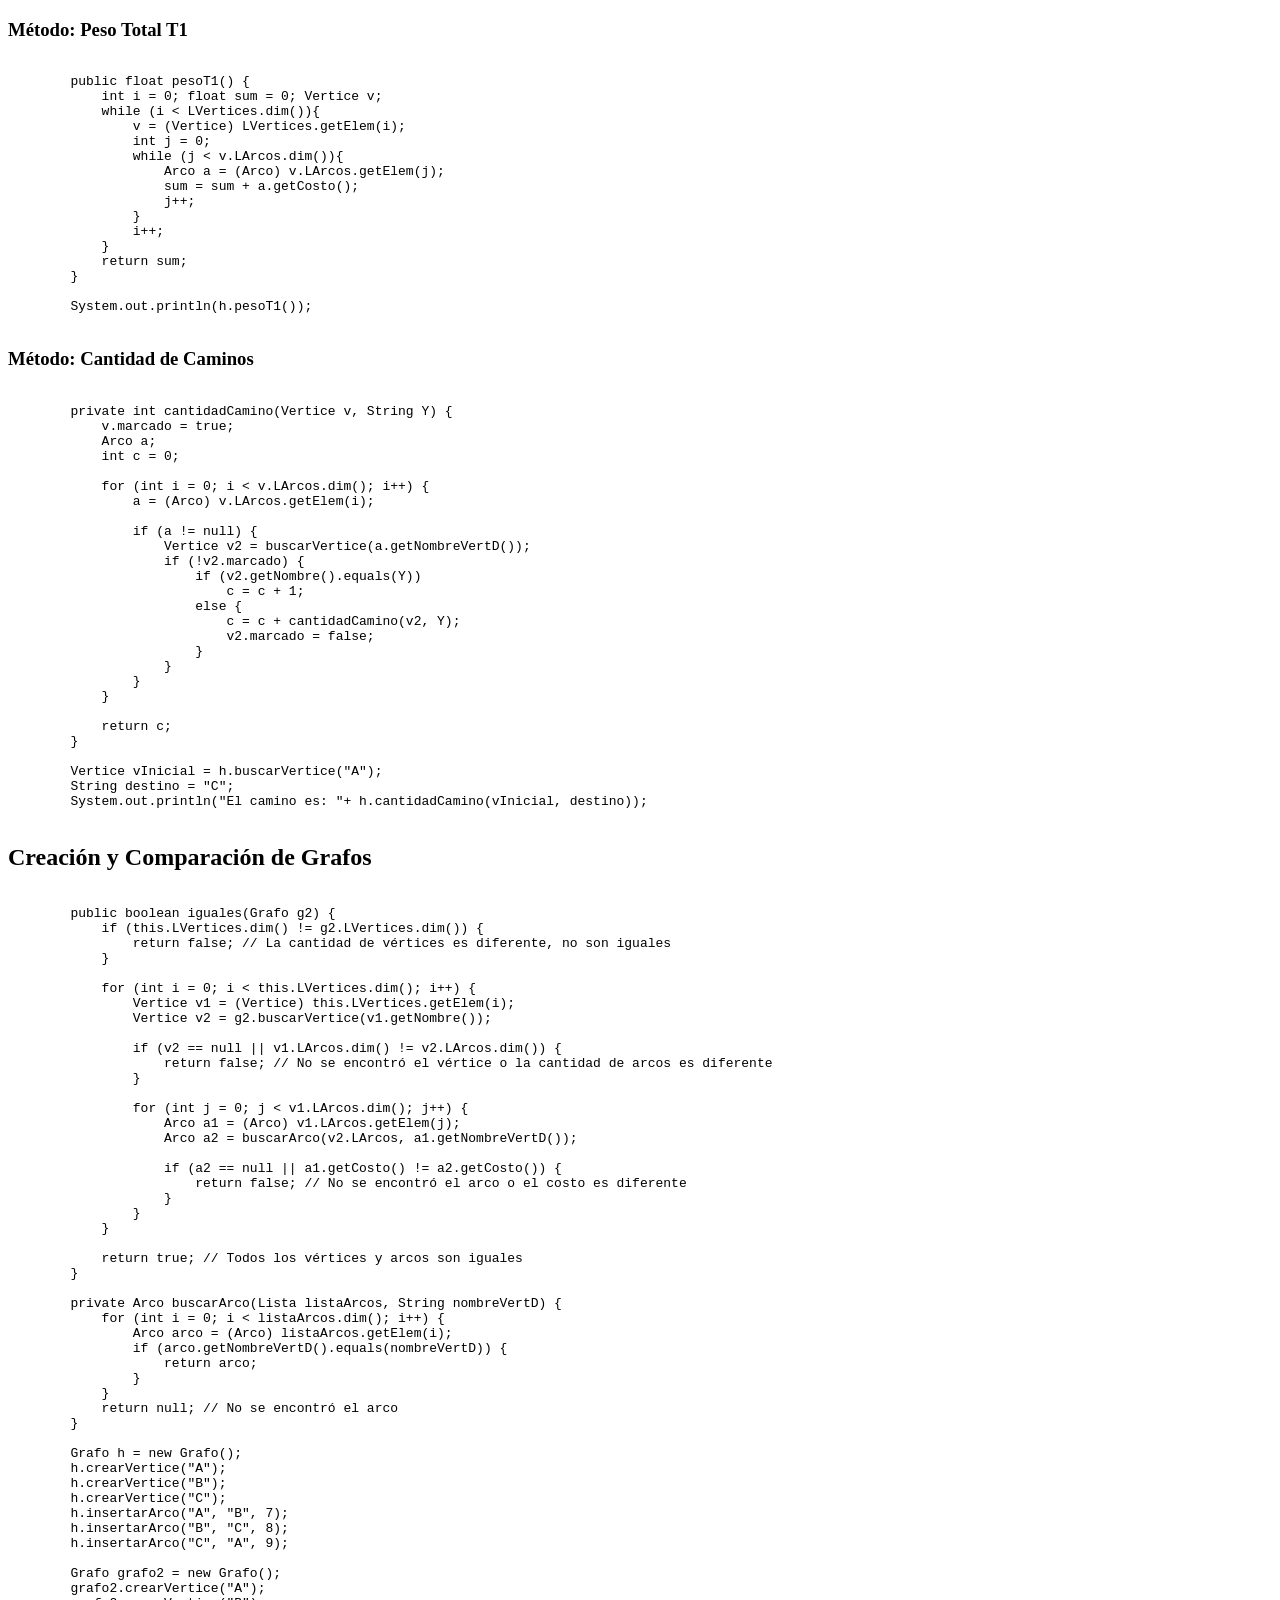
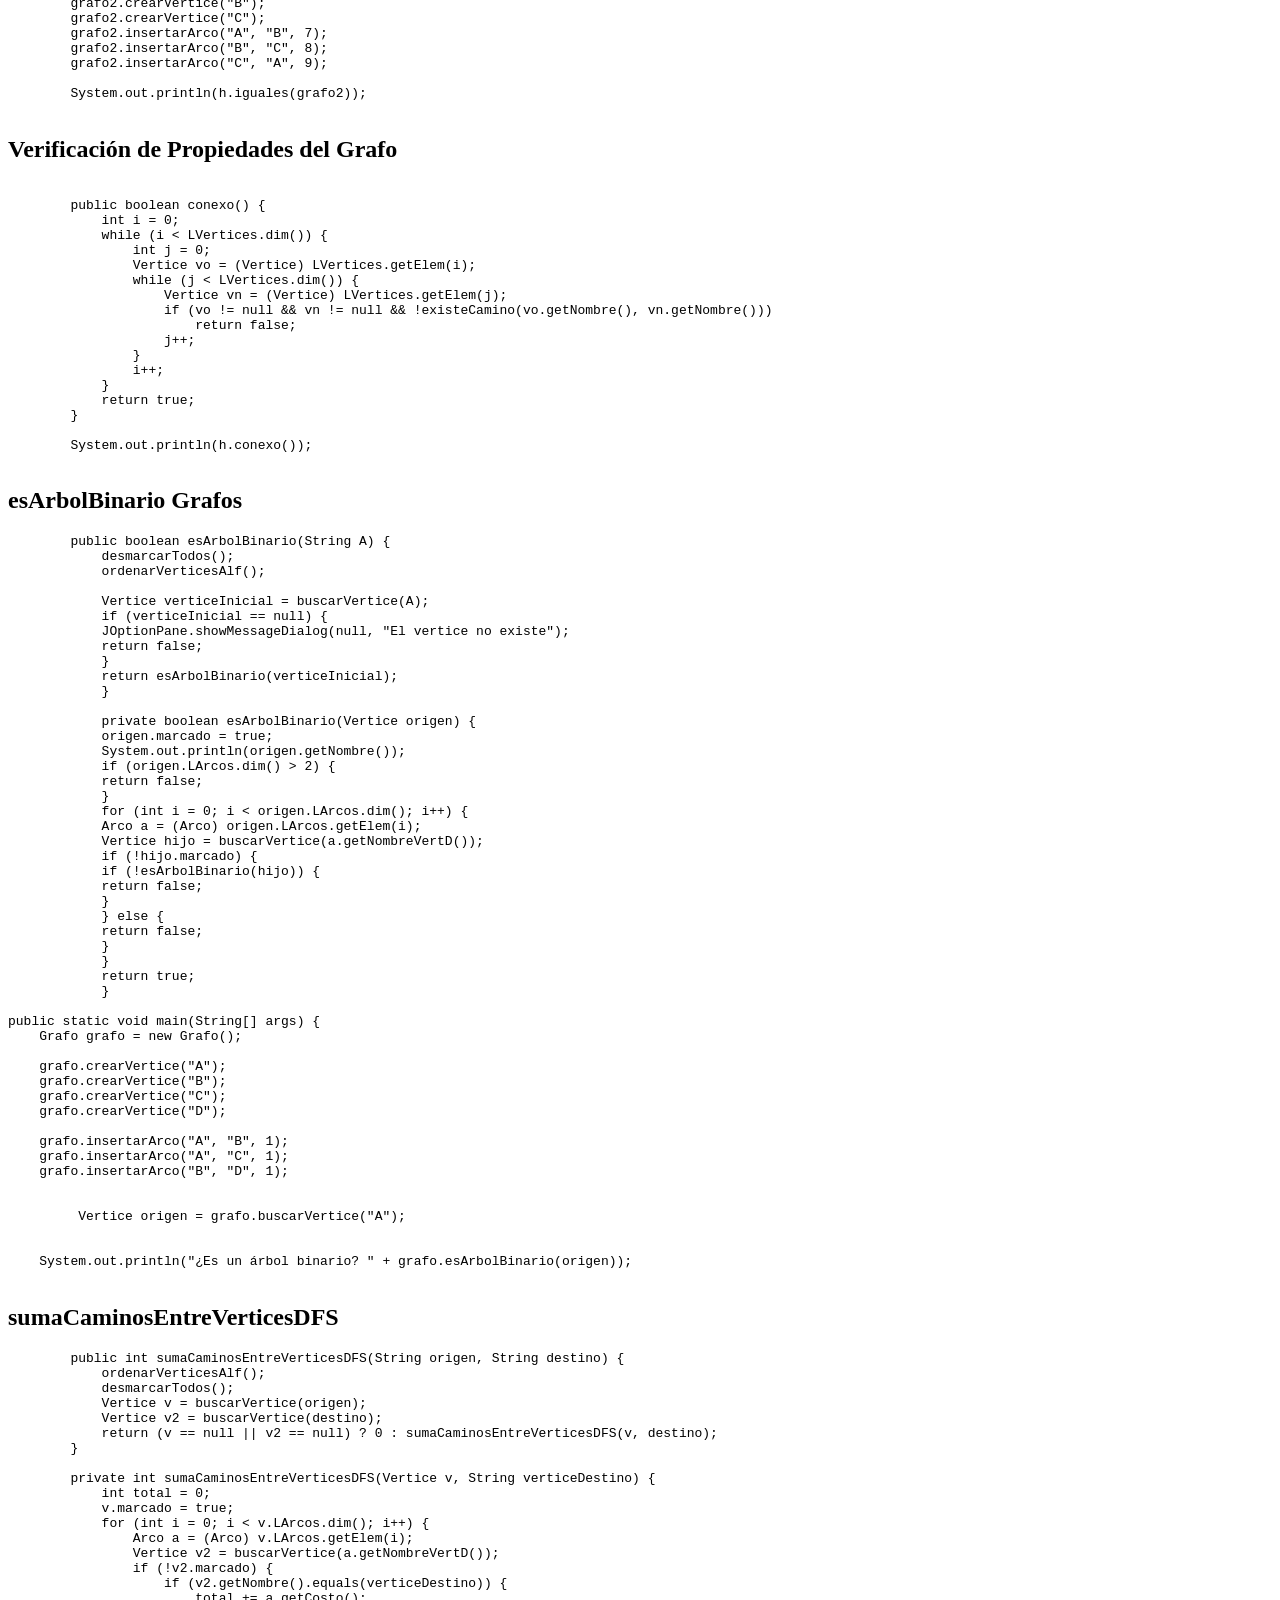
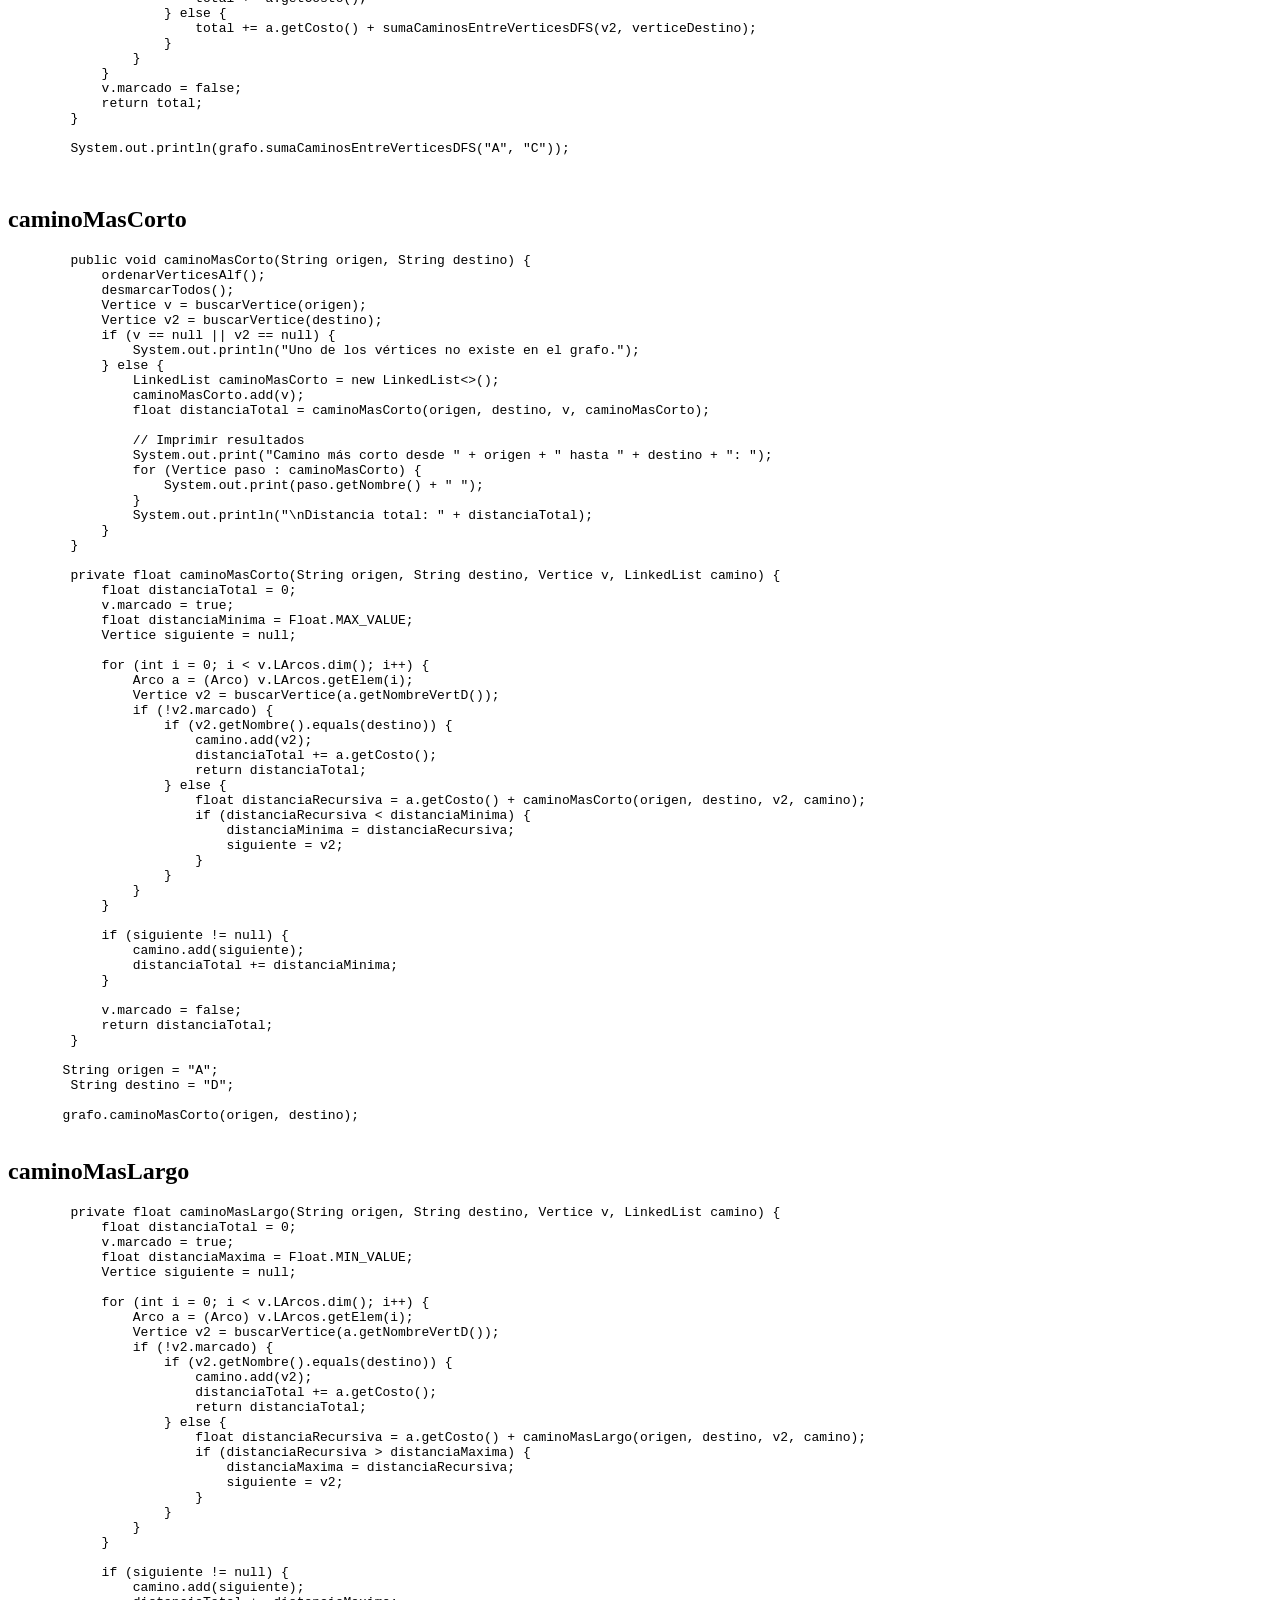
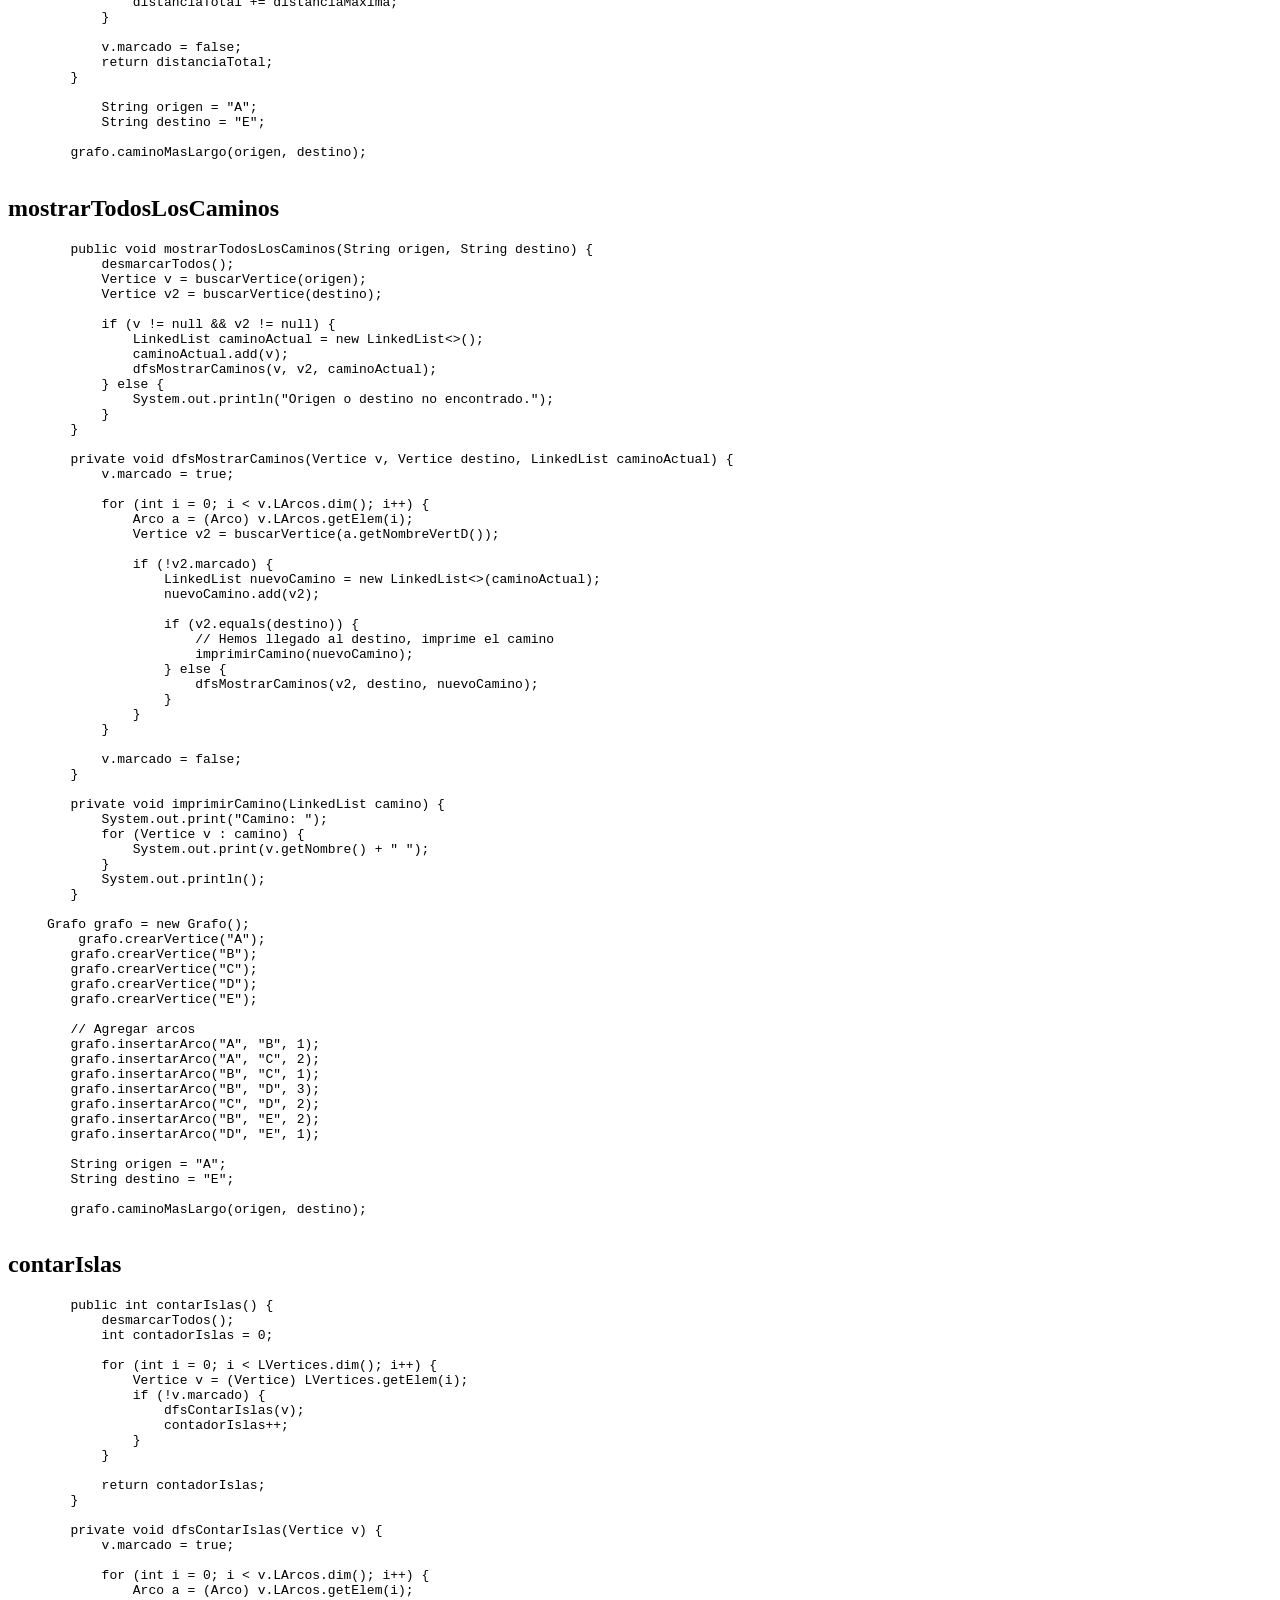
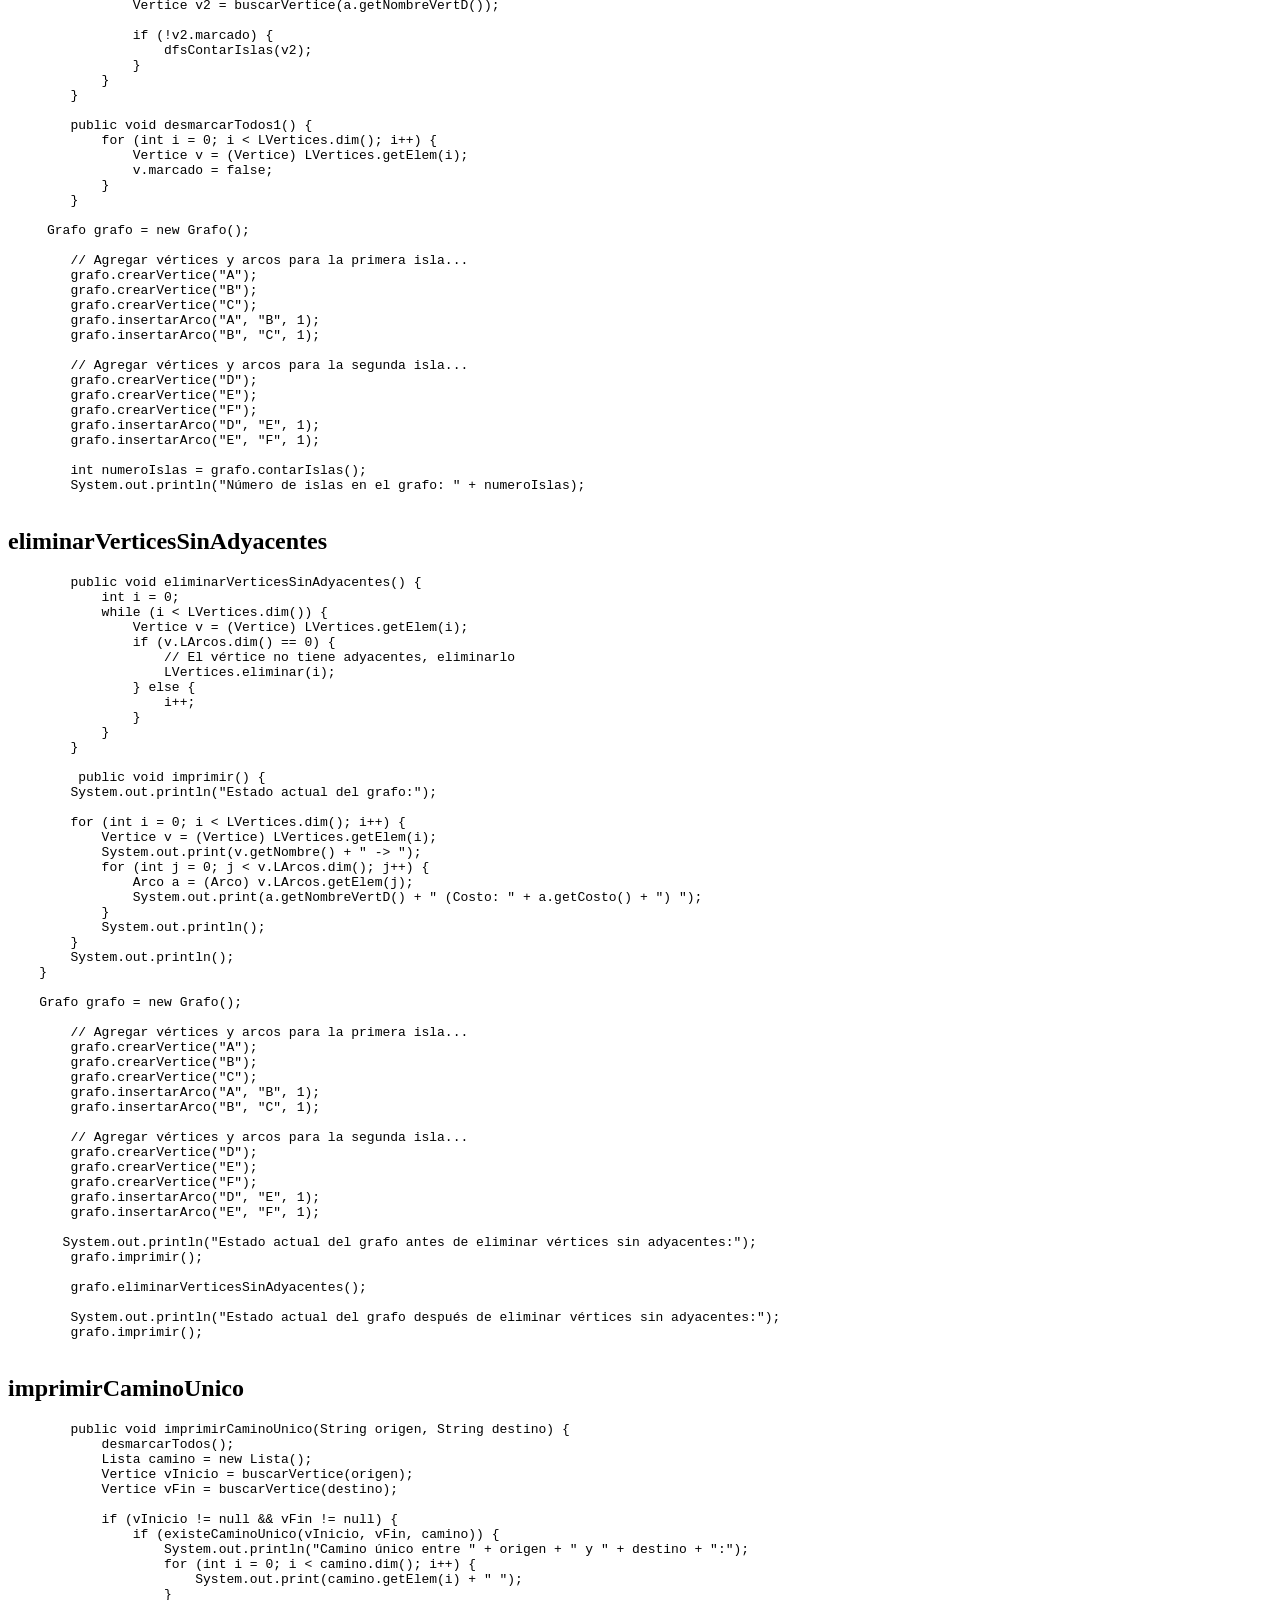
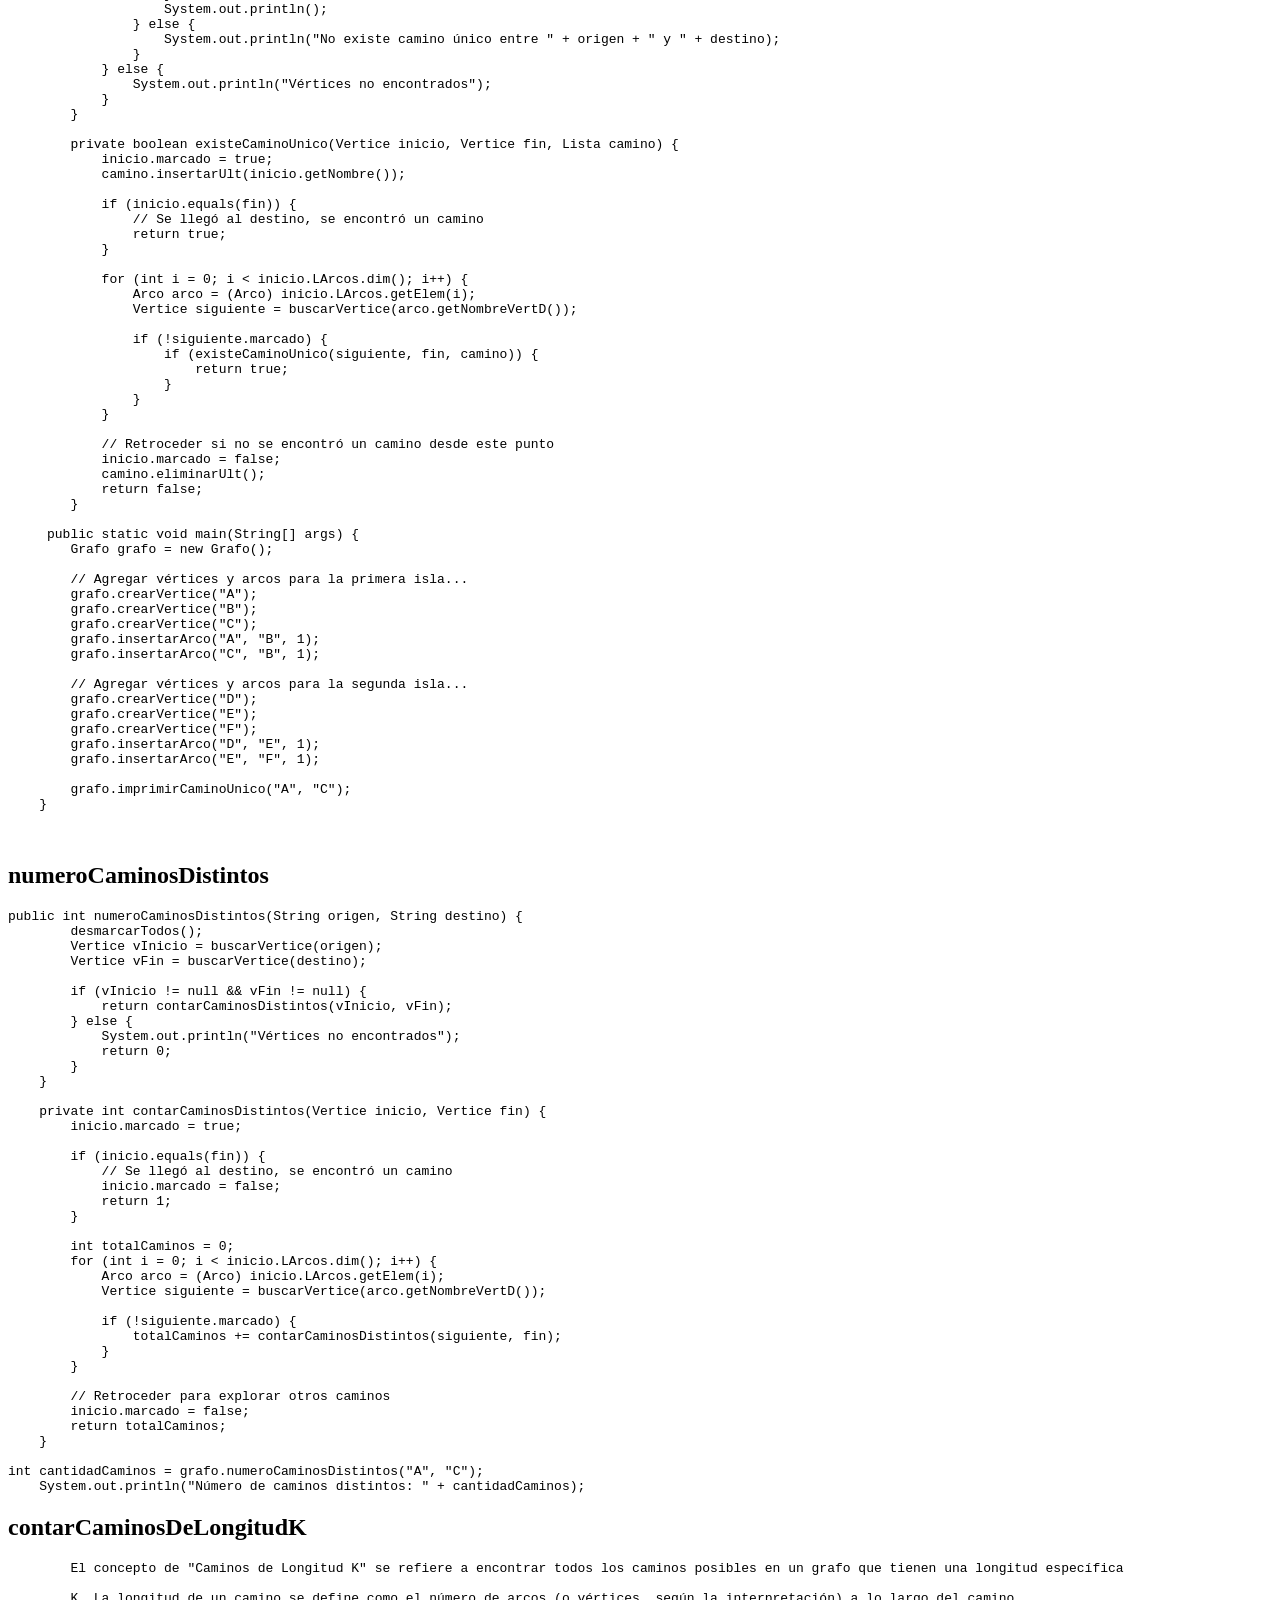
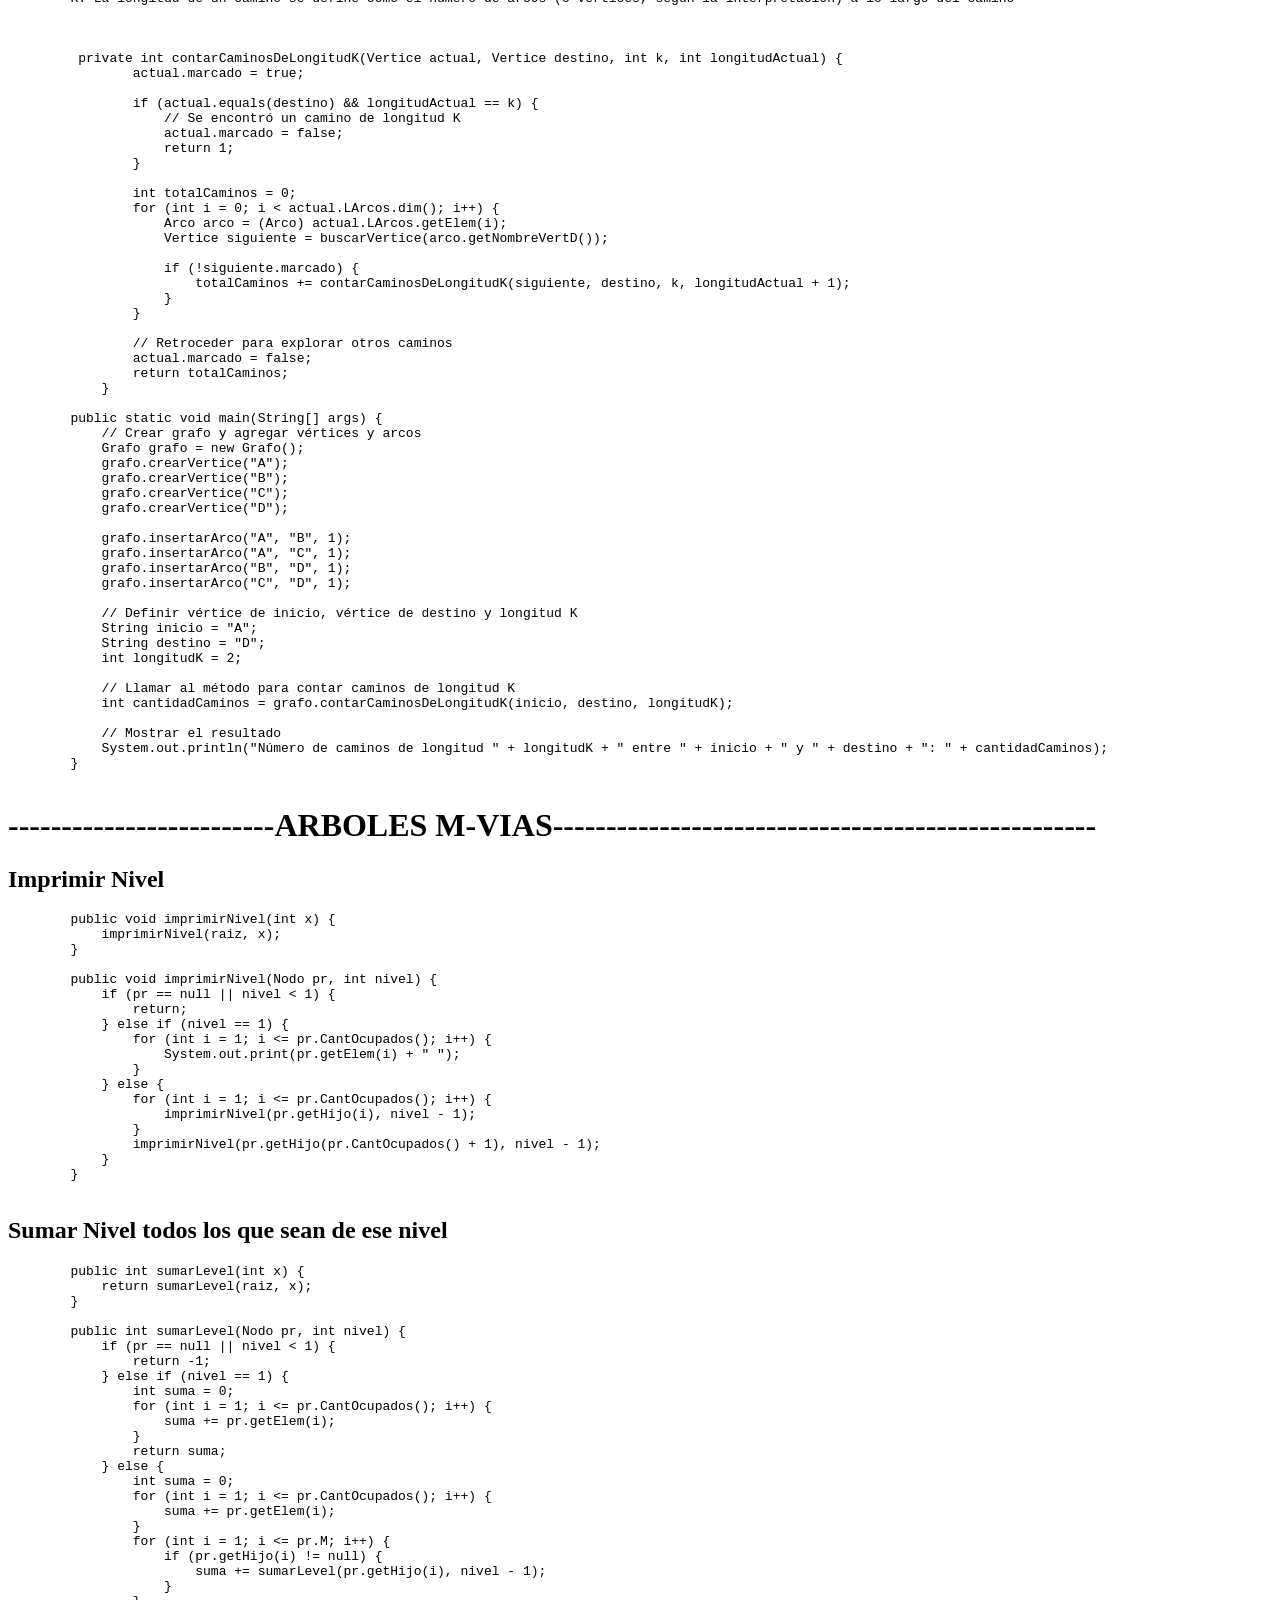
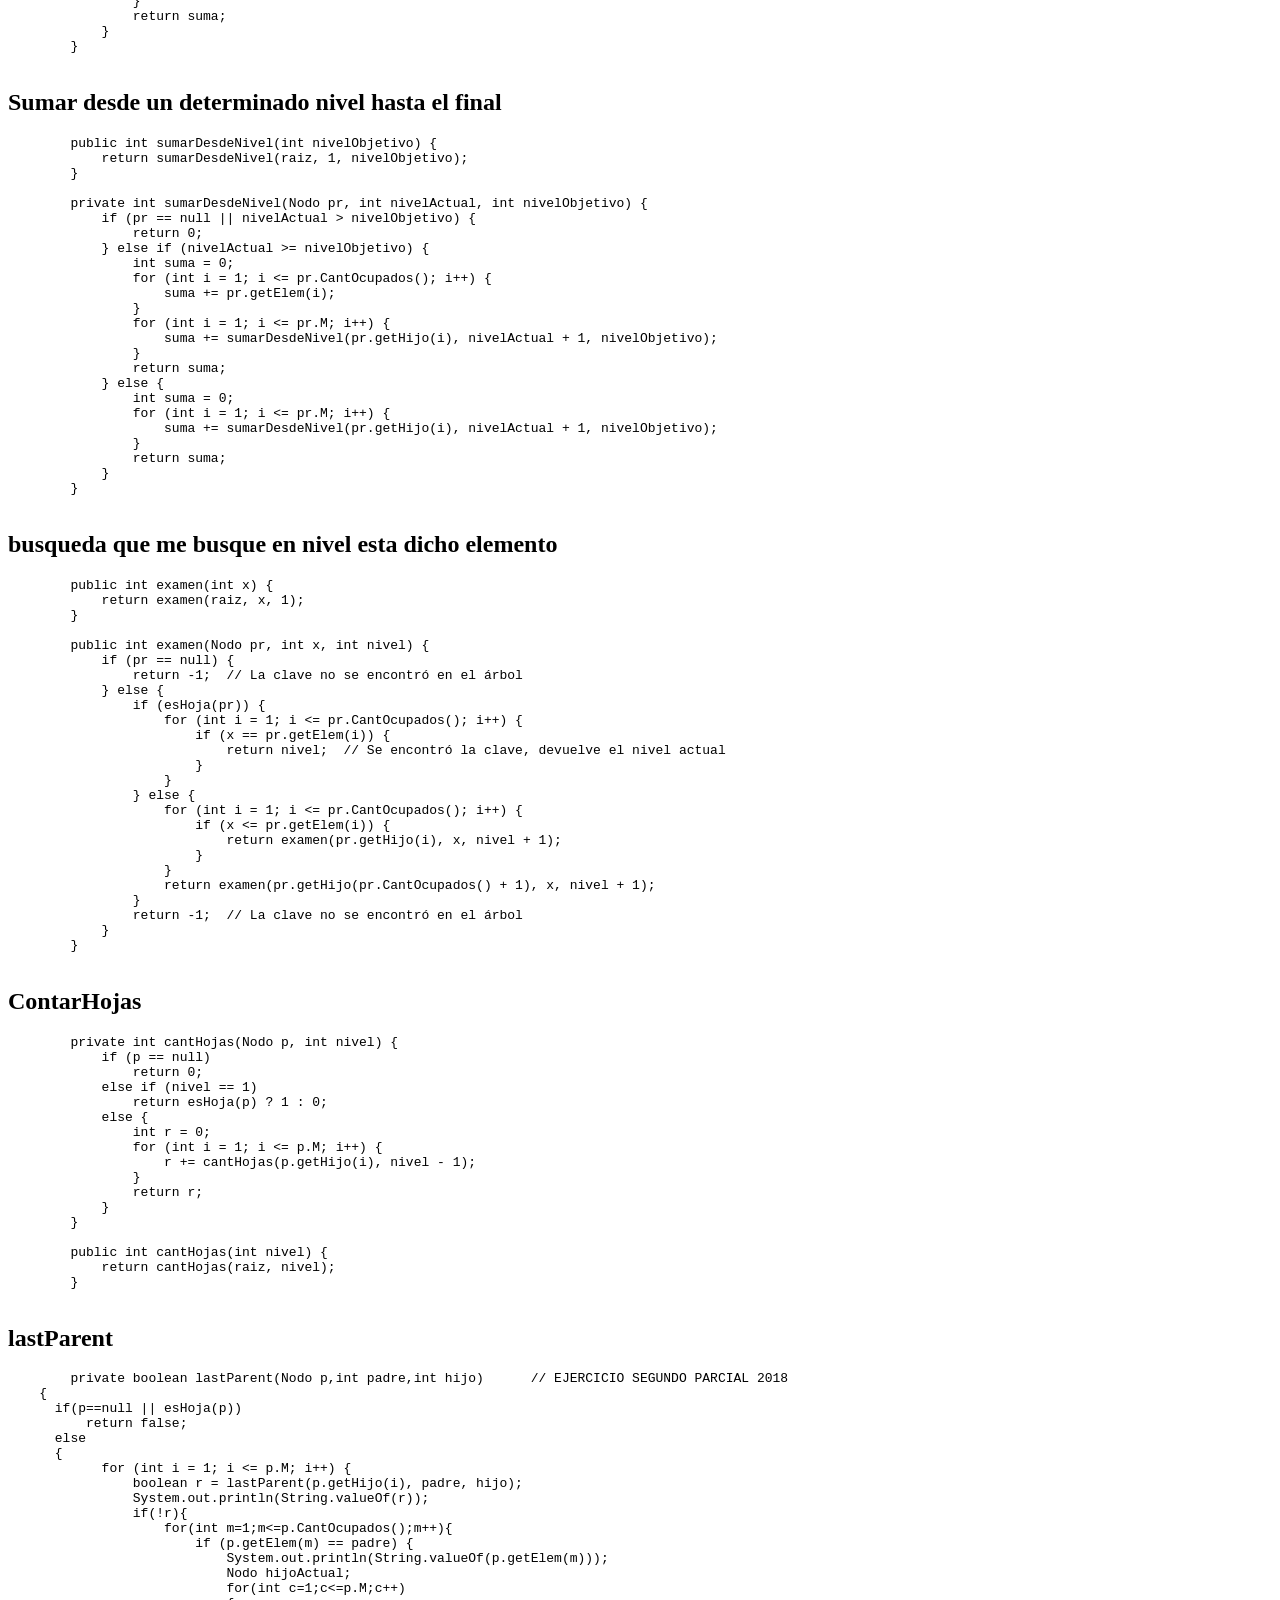
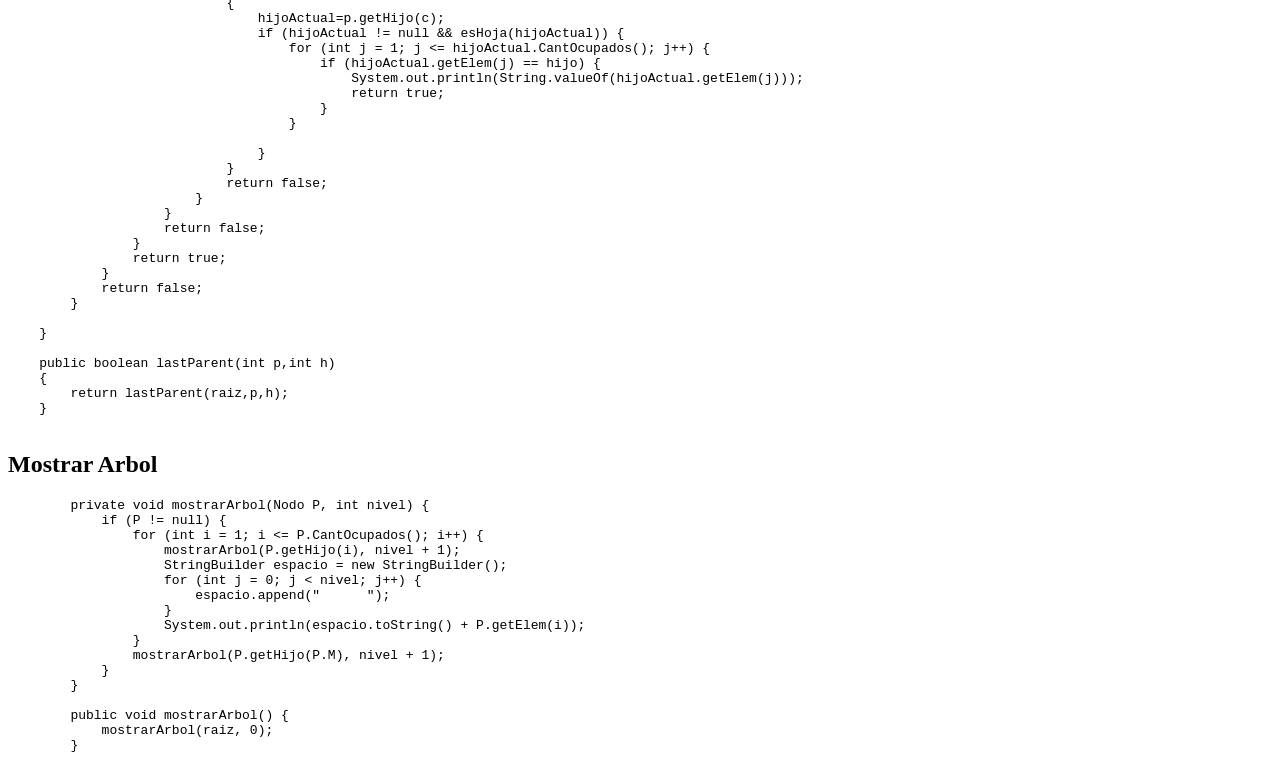
==== commit 55133821: "Add files via upload" ====
--- a/index.html
+++ b/index.html
@@ -147,33 +147,39 @@
         System.out.println(h.conexo());
     </pre>
 
-    <h2>esArbolBinario</h2>
-    <pre>
-       private boolean esArbolBinario(Vertice origen)
-    {
-        origen.marcado=true;
-        System.out.println(origen.getNombre());
-        if(origen.LArcos.dim()>2)
-        {
+    <h2>esArbolBinario  Grafos</h2>
+    <pre>
+        public boolean esArbolBinario(String A) {
+            desmarcarTodos();
+            ordenarVerticesAlf();
+            
+            Vertice verticeInicial = buscarVertice(A);
+            if (verticeInicial == null) {
+            JOptionPane.showMessageDialog(null, "El vertice no existe");
             return false;
-        }
-        for (int i = 0; i < origen.LArcos.dim(); i++) {
+            }
+            return esArbolBinario(verticeInicial);
+            }
+            
+            private boolean esArbolBinario(Vertice origen) {
+            origen.marcado = true;
+            System.out.println(origen.getNombre());
+            if (origen.LArcos.dim() > 2) {
+            return false;
+            }
+            for (int i = 0; i < origen.LArcos.dim(); i++) {
             Arco a = (Arco) origen.LArcos.getElem(i);
             Vertice hijo = buscarVertice(a.getNombreVertD());
-            if(!hijo.marcado)
-            {
-                if(!esArbolBinario(hijo))
-                {
-                    return false;
-                }
-            }
-            else
-            {
-                return false;
-            }
-        }
-        return true;
-    }
+            if (!hijo.marcado) {
+            if (!esArbolBinario(hijo)) {
+            return false;
+            }
+            } else {
+            return false;
+            }
+            }
+            return true;
+            }
 
 public static void main(String[] args) {
     Grafo grafo = new Grafo();
@@ -679,5 +685,206 @@
             System.out.println("Número de caminos de longitud " + longitudK + " entre " + inicio + " y " + destino + ": " + cantidadCaminos);
         } 
     </pre>
+
+    <h1>-------------------------ARBOLES M-VIAS---------------------------------------------------</h1>
+    <h2>Imprimir Nivel</h2>
+    <pre>
+        public void imprimirNivel(int x) {
+            imprimirNivel(raiz, x);
+        }
+        
+        public void imprimirNivel(Nodo pr, int nivel) {
+            if (pr == null || nivel < 1) {
+                return;
+            } else if (nivel == 1) {
+                for (int i = 1; i <= pr.CantOcupados(); i++) {
+                    System.out.print(pr.getElem(i) + " ");
+                }
+            } else {
+                for (int i = 1; i <= pr.CantOcupados(); i++) {
+                    imprimirNivel(pr.getHijo(i), nivel - 1);
+                }
+                imprimirNivel(pr.getHijo(pr.CantOcupados() + 1), nivel - 1);
+            }
+        }
+    </pre>
+
+    <H2>Sumar Nivel todos los que sean de ese nivel</H2>
+    <pre>
+        public int sumarLevel(int x) {
+            return sumarLevel(raiz, x);
+        }
+        
+        public int sumarLevel(Nodo pr, int nivel) {
+            if (pr == null || nivel < 1) {
+                return -1;
+            } else if (nivel == 1) {
+                int suma = 0;
+                for (int i = 1; i <= pr.CantOcupados(); i++) {
+                    suma += pr.getElem(i);
+                }
+                return suma;
+            } else {
+                int suma = 0;
+                for (int i = 1; i <= pr.CantOcupados(); i++) {
+                    suma += pr.getElem(i);
+                }
+                for (int i = 1; i <= pr.M; i++) {
+                    if (pr.getHijo(i) != null) {
+                        suma += sumarLevel(pr.getHijo(i), nivel - 1);
+                    }
+                }
+                return suma;
+            }
+        }
+    </pre>
+
+    <h2>Sumar desde un determinado nivel hasta el final</h2>
+    <pre>
+        public int sumarDesdeNivel(int nivelObjetivo) {
+            return sumarDesdeNivel(raiz, 1, nivelObjetivo);
+        }
+        
+        private int sumarDesdeNivel(Nodo pr, int nivelActual, int nivelObjetivo) {
+            if (pr == null || nivelActual > nivelObjetivo) {
+                return 0;
+            } else if (nivelActual >= nivelObjetivo) {
+                int suma = 0;
+                for (int i = 1; i <= pr.CantOcupados(); i++) {
+                    suma += pr.getElem(i);
+                }
+                for (int i = 1; i <= pr.M; i++) {
+                    suma += sumarDesdeNivel(pr.getHijo(i), nivelActual + 1, nivelObjetivo);
+                }
+                return suma;
+            } else {
+                int suma = 0;
+                for (int i = 1; i <= pr.M; i++) {
+                    suma += sumarDesdeNivel(pr.getHijo(i), nivelActual + 1, nivelObjetivo);
+                }
+                return suma;
+            }
+        }
+    </pre>
+
+    <h2>busqueda que me busque en nivel esta dicho elemento</h2>
+    <pre>
+        public int examen(int x) {
+            return examen(raiz, x, 1);
+        }
+        
+        public int examen(Nodo pr, int x, int nivel) {
+            if (pr == null) {
+                return -1;  // La clave no se encontró en el árbol
+            } else {
+                if (esHoja(pr)) {
+                    for (int i = 1; i <= pr.CantOcupados(); i++) {
+                        if (x == pr.getElem(i)) {
+                            return nivel;  // Se encontró la clave, devuelve el nivel actual
+                        }
+                    }
+                } else {
+                    for (int i = 1; i <= pr.CantOcupados(); i++) {
+                        if (x <= pr.getElem(i)) {
+                            return examen(pr.getHijo(i), x, nivel + 1);
+                        }
+                    }
+                    return examen(pr.getHijo(pr.CantOcupados() + 1), x, nivel + 1);
+                }
+                return -1;  // La clave no se encontró en el árbol
+            }
+        }
+    </pre>
+
+    <h2>ContarHojas</h2>
+    <pre>
+        private int cantHojas(Nodo p, int nivel) {
+            if (p == null)
+                return 0;
+            else if (nivel == 1)
+                return esHoja(p) ? 1 : 0;
+            else {
+                int r = 0;
+                for (int i = 1; i <= p.M; i++) {
+                    r += cantHojas(p.getHijo(i), nivel - 1);
+                }
+                return r;
+            }
+        }
+        
+        public int cantHojas(int nivel) {
+            return cantHojas(raiz, nivel);
+        }
+    </pre>
+
+    <h2>lastParent</h2>
+    <pre>
+        private boolean lastParent(Nodo p,int padre,int hijo)      // EJERCICIO SEGUNDO PARCIAL 2018
+    {
+      if(p==null || esHoja(p)) 
+          return false;
+      else
+      {
+            for (int i = 1; i <= p.M; i++) { 
+                boolean r = lastParent(p.getHijo(i), padre, hijo);
+                System.out.println(String.valueOf(r));
+                if(!r){  
+                    for(int m=1;m<=p.CantOcupados();m++){  
+                        if (p.getElem(m) == padre) {
+                            System.out.println(String.valueOf(p.getElem(m)));
+                            Nodo hijoActual;
+                            for(int c=1;c<=p.M;c++)
+                            {
+                                hijoActual=p.getHijo(c);
+                                if (hijoActual != null && esHoja(hijoActual)) {
+                                    for (int j = 1; j <= hijoActual.CantOcupados(); j++) {
+                                        if (hijoActual.getElem(j) == hijo) {
+                                            System.out.println(String.valueOf(hijoActual.getElem(j)));
+                                            return true;
+                                        }
+                                    }
+
+                                }
+                            }
+                            return false;
+                        }
+                    }
+                    return false;
+                }
+                return true;
+            }
+            return false;
+        }
+         
+    }   
+    
+    public boolean lastParent(int p,int h)
+    {
+        return lastParent(raiz,p,h);
+    }
+    </pre>
+
+    <h2>Mostrar Arbol</h2>
+    <pre>
+        private void mostrarArbol(Nodo P, int nivel) {
+            if (P != null) {
+                for (int i = 1; i <= P.CantOcupados(); i++) {
+                    mostrarArbol(P.getHijo(i), nivel + 1);
+                    StringBuilder espacio = new StringBuilder();
+                    for (int j = 0; j < nivel; j++) {
+                        espacio.append("      ");
+                    }
+                    System.out.println(espacio.toString() + P.getElem(i));
+                }
+                mostrarArbol(P.getHijo(P.M), nivel + 1);
+            }
+        }
+    
+        public void mostrarArbol() {
+            mostrarArbol(raiz, 0);
+        }
+    </pre>
+
+
 </body>
 </html>
